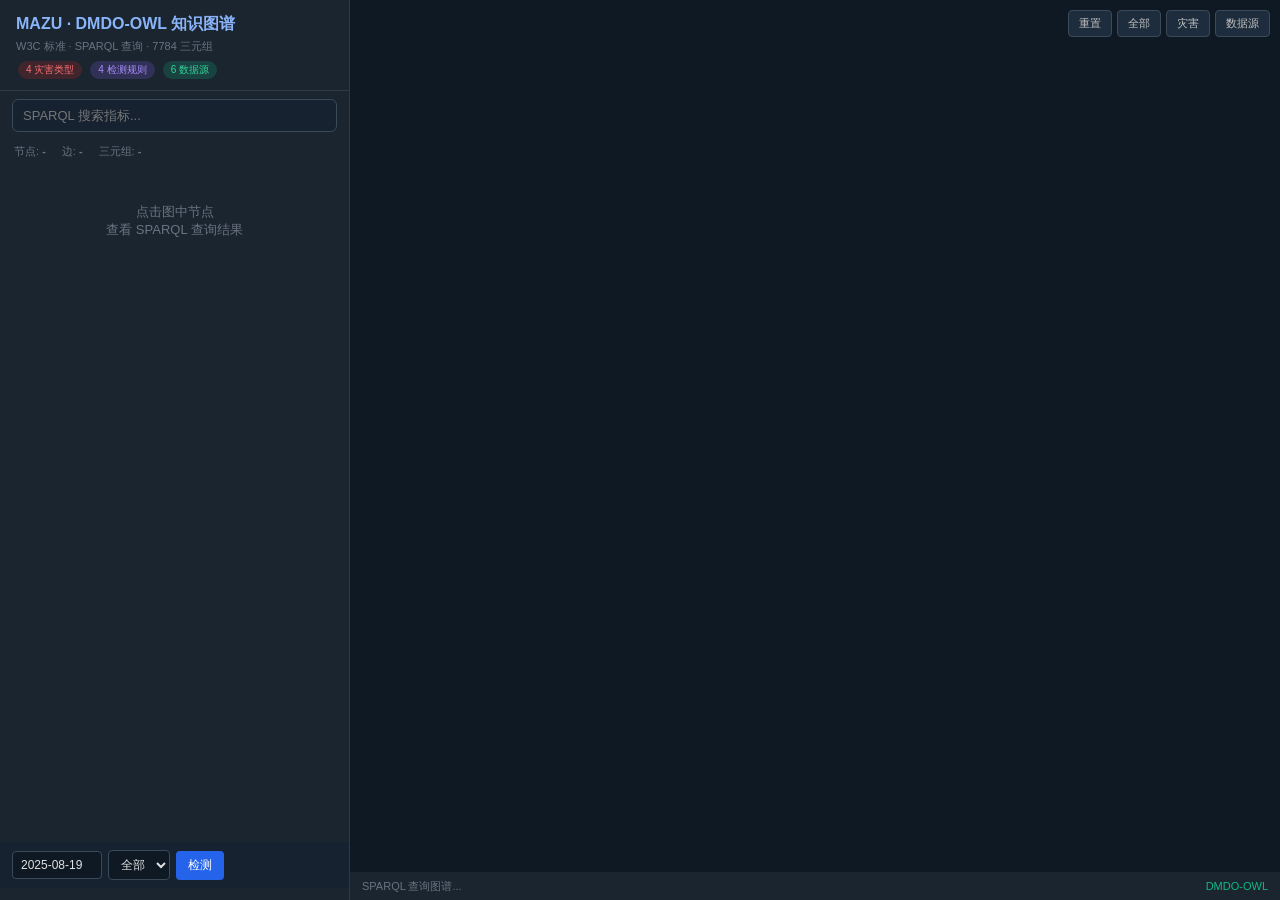
==== dashboard/templates/index_sparql.html @ 8d0c3ec9 "feat: SPARQL-powered dashboard with DMDO-OWL backend" ====
<!DOCTYPE html>
<html lang="zh-CN">
<head>
<meta charset="UTF-8">
<meta name="viewport" content="width=device-width, initial-scale=1.0">
<title>沙特极端事件知识图谱 | DMDO-OWL | MAZU</title>
<script src="/static/vis-network.min.js"></script>
<style>
* { margin: 0; padding: 0; box-sizing: border-box; }
body { font-family: -apple-system, BlinkMacSystemFont, 'Segoe UI', Roboto, sans-serif; background: #0f1923; color: #e0e0e0; height: 100vh; display: flex; overflow: hidden; }

#panel { width: 350px; min-width: 350px; background: #1a2530; display: flex; flex-direction: column; border-right: 1px solid #2a3a48; }
.panel-header { padding: 14px 16px 10px; border-bottom: 1px solid #2a3a48; }
.panel-header h2 { font-size: 16px; color: #8ab4f8; }
.panel-header .sub { font-size: 11px; color: #6b7280; margin-top: 4px; }
.panel-body { flex: 1; overflow-y: auto; padding: 12px; }

#detail { display: none; }
#detail.show { display: block; }
.detail-card { background: #1e2d3d; border-radius: 10px; border: 1px solid #2a3a48; overflow: hidden; margin-bottom: 8px; }
.detail-card .head { padding: 12px 14px; display: flex; align-items: center; gap: 10px; }
.detail-card .head .dot { width: 12px; height: 12px; border-radius: 50%; flex-shrink: 0; }
.detail-card .head .title { font-size: 14px; font-weight: 600; word-break: break-all; }
.detail-card .meta { padding: 0 14px 12px; font-size: 12px; color: #9ca3af; line-height: 1.6; }
.detail-card .section { padding: 10px 14px; border-top: 1px solid #2a3a48; }
.detail-card .section h4 { font-size: 11px; text-transform: uppercase; color: #6b7280; margin-bottom: 6px; letter-spacing: 0.5px; }
.detail-card .section .rel-item { display: flex; align-items: center; gap: 6px; padding: 5px 8px; margin: 2px 0; font-size: 12px; cursor: pointer; border-radius: 4px; }
.detail-card .section .rel-item:hover { background: #2a3a58; }
.detail-card .section .rel-item .rdot { width: 8px; height: 8px; border-radius: 50%; flex-shrink: 0; }
.detail-card .dag-box { font-family: 'SF Mono', 'Consolas', monospace; font-size: 11px; padding: 10px; background: #0f1923; border-radius: 6px; overflow-x: auto; white-space: pre-wrap; color: #8ab4f8; max-height: 200px; overflow-y: auto; }
.chip { display: inline-block; padding: 2px 8px; border-radius: 10px; font-size: 10px; font-weight: 500; margin: 1px 2px; }
.chip.HazardType { background: #dc262633; color: #f87171; }
.chip.Rule { background: #8b5cf633; color: #a78bfa; }
.chip.DataSource { background: #10b98133; color: #34d399; }

#searchBox { padding: 8px 12px; }
#searchBox input { width: 100%; background: #162230; border: 1px solid #3a4a58; color: #e0e0e0; padding: 8px 10px; border-radius: 6px; font-size: 13px; }
#searchResults { max-height: 200px; overflow-y: auto; margin: 0 12px; }
#searchResults .sr { font-size: 12px; padding: 7px 10px; cursor: pointer; border-radius: 4px; margin: 2px 0; }
#searchResults .sr:hover { background: #1e3040; }
#searchResults .sr .srid { color: #8ab4f8; font-weight: 500; }

#graph-wrap { flex: 1; position: relative; }
#graph { width: 100%; height: 100%; }
.gtoolbar { position: absolute; top: 10px; right: 10px; z-index: 10; display: flex; gap: 5px; }
.gtoolbar button { background: #1e2d3d; border: 1px solid #3a4a58; color: #c0c0c0; padding: 5px 10px; border-radius: 4px; font-size: 11px; cursor: pointer; }
.gtoolbar button:hover { background: #2a3a58; color: #fff; }
#status { position: absolute; bottom: 0; left: 0; right: 0; height: 28px; background: #1a2530; display: flex; align-items: center; padding: 0 12px; font-size: 11px; color: #6b7280; justify-content: space-between; }

.detect-bar { padding: 8px 12px; background: #162230; display: flex; gap: 6px; align-items: center; }
.detect-bar input, .detect-bar select { background: #0f1923; border: 1px solid #3a4a58; color: #e0e0e0; padding: 6px 8px; border-radius: 4px; font-size: 12px; }
.detect-bar button { background: #2563eb; border: none; color: #fff; padding: 6px 12px; border-radius: 4px; font-size: 12px; cursor: pointer; }
#eventList { padding: 4px 12px 8px; max-height: 140px; overflow-y: auto; font-size: 11px; }
.ev { padding: 5px 8px; margin: 3px 0; background: #162230; border-radius: 4px; border-left: 3px solid #3b82f6; }
</style>
</head>
<body>

<div id="panel">
  <div class="panel-header">
    <h2>MAZU · DMDO-OWL 知识图谱</h2>
    <div class="sub">W3C 标准 · SPARQL 查询 · 7784 三元组</div>
    <div style="display:flex;gap:4px;flex-wrap:wrap;margin-top:6px;">
      <span class="chip HazardType">4 灾害类型</span>
      <span class="chip Rule">4 检测规则</span>
      <span class="chip DataSource">6 数据源</span>
    </div>
  </div>

  <div id="searchBox"><input type="text" id="searchInput" placeholder="SPARQL 搜索指标..." oninput="doSearch()"></div>
  <div id="searchResults"></div>

  <div style="font-size:11px;color:#6b7280;padding:4px 14px;display:flex;gap:16px;">
    <span>节点: <b id="nc">-</b></span><span>边: <b id="ec">-</b></span><span>三元组: <b id="tc">-</b></span>
  </div>

  <div class="panel-body" id="emptyHint" style="color:#6b7280;font-size:13px;text-align:center;padding-top:40px;">
    点击图中节点<br>查看 SPARQL 查询结果
  </div>

  <div class="panel-body" id="detail"></div>

  <div class="detect-bar">
    <input type="text" id="evDate" value="2025-08-19" style="width:90px;">
    <select id="evHazard"><option value="">全部</option><option value="flash_flood">山洪</option><option value="extreme_heat">高温</option><option value="dust_storm">沙尘</option><option value="coastal_humid_heat">沿海</option></select>
    <button onclick="runDetect()">检测</button>
  </div>
  <div id="eventList"></div>
</div>

<div id="graph-wrap">
  <div id="graph"></div>
  <div class="gtoolbar">
    <button onclick="fitGraph()">重置</button>
    <button onclick="showAll()">全部</button>
    <button onclick="focusByType('HazardType')">灾害</button>
    <button onclick="focusByType('DataSource')">数据源</button>
  </div>
  <div id="status"><span>就绪 · 点击节点 SPARQL 查询</span><span style="color:#10b981;">DMDO-OWL</span></div>
</div>

<script>
let network, allNodes=[], allEdges=[];
const TYPE_COLOR = { Indicator:"#3b82f6", DataSource:"#10b981", HazardType:"#ef4444", Region:"#f59e0b", Rule:"#8b5cf6", Event:"#f472b6" };

async function init() {
  setStatus("SPARQL 查询图谱...");
  const r = await fetch("/api/sparql/summary");
  const d = await r.json();
  allNodes = d.nodes; allEdges = d.edges;
  document.getElementById("nc").textContent = d.total_nodes;
  document.getElementById("ec").textContent = d.total_edges;
  document.getElementById("tc").textContent = d.triples;
  draw(allNodes, allEdges);
  setStatus(`SPARQL 就绪 · ${d.triples} 三元组 · ${d.total_nodes} 节点`);
}

function draw(nodes, edges) {
  const nodeArr = nodes.map(n => ({
    id: n.id, label: n.id.length>28 ? n.id.slice(0,28)+"…" : n.id,
    group: n.type, title: n.title||n.id,
    color: { background: TYPE_COLOR[n.type]||"#6b7280", border: "#0000" },
    font: { size: 9, color: "#c0c0c0" },
    shape: n.type==="HazardType"?"triangle":n.type==="Rule"?"diamond":n.type==="DataSource"?"square":"dot",
    size: n.type==="HazardType"?20:n.type==="DataSource"?14:n.type==="Rule"?12:7,
  }));
  const edgeArr = edges.map(e => ({
    from: e.from, to: e.to, label: e.label,
    color: { color: e.label==="derived_from"?"#3b82f6":e.label==="co_occurs_with"?"#8b5cf6":e.label==="causes"?"#ef4444":"#6b7280" },
    font: { size: 8 }, arrows: e.arrows||"to", width: e.label==="derived_from"?2:1,
  }));
  network = new vis.Network(document.getElementById("graph"),
    { nodes: new vis.DataSet(nodeArr), edges: new vis.DataSet(edgeArr) },
    { physics: { solver:"forceAtlas2Based", forceAtlas2Based:{ gravitationalConstant:-55, springLength:130 } },
      interaction: { hover:true }, groups: {
        Indicator: { color:{background:"#3b82f6",border:"#3b82f6"} },
        DataSource: { color:{background:"#10b981",border:"#10b981"} },
        HazardType: { color:{background:"#ef4444",border:"#ef4444"} },
        Region: { color:{background:"#f59e0b",border:"#f59e0b"} },
        Rule: { color:{background:"#8b5cf6",border:"#8b5cf6"} },
      }}
  );
  network.on("click", p => { if(p.nodes.length) showDetail(p.nodes[0]); });
  network.on("doubleClick", p => { if(p.nodes.length) network.focus(p.nodes[0],{scale:1.8,animation:true}); });
}

function fitGraph() { network && network.fit({animation:true}); }
function showAll() { draw(allNodes, allEdges); }
function focusByType(t) {
  const ids = allNodes.filter(n=>n.type===t).map(n=>n.id);
  const re = allEdges.filter(e=>ids.includes(e.from)||ids.includes(e.to));
  const rn = allNodes.filter(n=>ids.includes(n.id)||re.some(e=>e.from===n.id||e.to===n.id));
  draw(rn, re);
}

// ── SPARQL-powered detail ──
async function showDetail(nodeId) {
  const node = allNodes.find(n=>n.id===nodeId);
  if (!node) return;
  network && network.focus(nodeId, {scale:1.5,animation:true});
  setStatus(`SPARQL: ${nodeId} (${node.type})`);

  let html = `<div class="detail-card">`;
  const c = TYPE_COLOR[node.type]||"#6b7280";
  html += `<div class="head"><div class="dot" style="background:${c}"></div><div class="title">${nodeId}</div></div>`;
  html += `<div class="meta">类型: DMDO/${node.type}</div>`;

  if (node.type === "Indicator") {
    try {
      const r = await fetch(`/api/sparql/indicator/${nodeId}`);
      const d = await r.json();
      const dt = d.detail || {};
      if (dt.description) html += `<div class="meta">${dt.description}</div>`;
      if (dt.expression) html += `<div class="section"><h4>计算公式</h4><div class="dag-box">${dt.expression}</div></div>`;
      if (dt.dag) html += `<div class="section"><h4>DAG (可执行)</h4><div class="dag-box">${dt.dag}</div></div>`;
      if (d.co_occurring && d.co_occurring.length>0) {
        html += `<div class="section"><h4>联合解释 (${d.co_occurring.length})</h4>`;
        d.co_occurring.forEach(c => { html += `<div class="rel-item" onclick="showDetail('${c}')"><span class="rdot" style="background:#8b5cf6"></span>${c}</div>`; });
        html += `</div>`;
      }
      if (d.chain && d.chain.length>0) {
        html += `<div class="section"><h4>推导链</h4>`;
        d.chain.forEach(c => {
          const cn = typeof c==="string" ? c.split("/").pop().replace(">","") : c;
          html += `<div class="rel-item" onclick="showDetail('${cn}')"><span class="rdot" style="background:#3b82f6"></span>${cn}</div>`;
        });
        html += `</div>`;
      }
    } catch(e) {}
  } else if (node.type === "HazardType") {
    try {
      const r = await fetch(`/api/sparql/hazard/${nodeId}`);
      const d = await r.json();
      if (d.indicators && d.indicators.length>0) {
        html += `<div class="section"><h4>关联指标 (${d.indicators.length})</h4>`;
        d.indicators.forEach(ind => {
          html += `<div class="rel-item" onclick="showDetail('${ind.id}')"><span class="rdot" style="background:#3b82f6"></span>${ind.id}</div>`;
        });
        html += `</div>`;
      }
    } catch(e) {}
  } else if (node.type === "DataSource") {
    html += `<div class="section"><h4>prov:Entity (数据源)</h4></div>`;
    const outEdges = allEdges.filter(e=>e.from===nodeId);
    if (outEdges.length>0) {
      html += `<div class="section"><h4>下游指标 (${outEdges.length})</h4>`;
      outEdges.forEach(e => { html += `<div class="rel-item" onclick="showDetail('${e.to}')"><span class="rdot" style="background:#3b82f6"></span>${e.to}</div>`; });
      html += `</div>`;
    }
  } else if (node.type === "Rule") {
    html += `<div class="section"><h4>deo:Hazard (检测规则)</h4></div>`;
  } else if (node.type === "Event") {
    html += `<div class="section"><h4>deo:Disaster (灾害事件)</h4></div>`;
  }

  // In/out edges
  const inE = allEdges.filter(e=>e.to===nodeId);
  const outE = allEdges.filter(e=>e.from===nodeId);
  if (inE.length>0) {
    html += `<div class="section"><h4>入边 (${inE.length})</h4>`;
    inE.slice(0,20).forEach(e => { html += `<div class="rel-item" onclick="showDetail('${e.from}')"><span class="rdot" style="background:${TYPE_COLOR[allNodes.find(n=>n.id===e.from)?.type]||'#6b7280'}"></span>${e.from} ← ${e.label}</div>`; });
    html += `</div>`;
  }
  if (outE.length>0) {
    html += `<div class="section"><h4>出边 (${outE.length})</h4>`;
    outE.slice(0,20).forEach(e => { html += `<div class="rel-item" onclick="showDetail('${e.to}')"><span class="rdot" style="background:${TYPE_COLOR[allNodes.find(n=>n.id===e.to)?.type]||'#6b7280'}"></span>${e.label} → ${e.to}</div>`; });
    html += `</div>`;
  }

  html += `</div>`;
  document.getElementById("detail").innerHTML = html;
  document.getElementById("detail").classList.add("show");
  document.getElementById("emptyHint").style.display = "none";
}

// ── Search (SPARQL) ──
let st;
function doSearch() {
  clearTimeout(st);
  st = setTimeout(async () => {
    const q = document.getElementById("searchInput").value.trim();
    if (!q) { document.getElementById("searchResults").innerHTML=""; return; }
    const r = await fetch(`/api/sparql/search?q=${encodeURIComponent(q)}`);
    const items = await r.json();
    document.getElementById("searchResults").innerHTML = items.map(i =>
      `<div class="sr" onclick="showDetail('${i.id}')"><span class="srid">${i.id}</span><br><span style="color:#9ca3af;">${(i.description||"").slice(0,50)}</span></div>`
    ).join("") || `<div class="sr" style="color:#6b7280;">无结果</div>`;
  }, 250);
}

// ── Event detection ──
async function runDetect() {
  const date = document.getElementById("evDate").value;
  const ht = document.getElementById("evHazard").value;
  setStatus(`检测 + 写入 RDF: ${date}...`);
  const r = await fetch("/api/detect", { method:"POST", headers:{"Content-Type":"application/json"}, body: JSON.stringify({date, hazard_type: ht||null}) });
  const d = await r.json();
  document.getElementById("eventList").innerHTML = d.events.length===0
    ? `<div style="color:#6b7280;font-size:11px;">无极端事件</div>`
    : d.events.map(e => `<div class="ev"><b>${e.severity.toUpperCase()}</b> ${e.hazard_type} · ${e.cells_count}格点 · ${e.area_km2.toFixed(0)}km² · ${e.region}</div>`).join("");
  setStatus(`检测: ${d.events.length} 事件 · RDF: ${d.rdf_triples} 三元组`);
}

function setStatus(msg) { document.getElementById("status").innerHTML = `<span>${msg}</span><span style="color:#10b981;">DMDO-OWL</span>`; }

init();
</script>
</body>
</html>
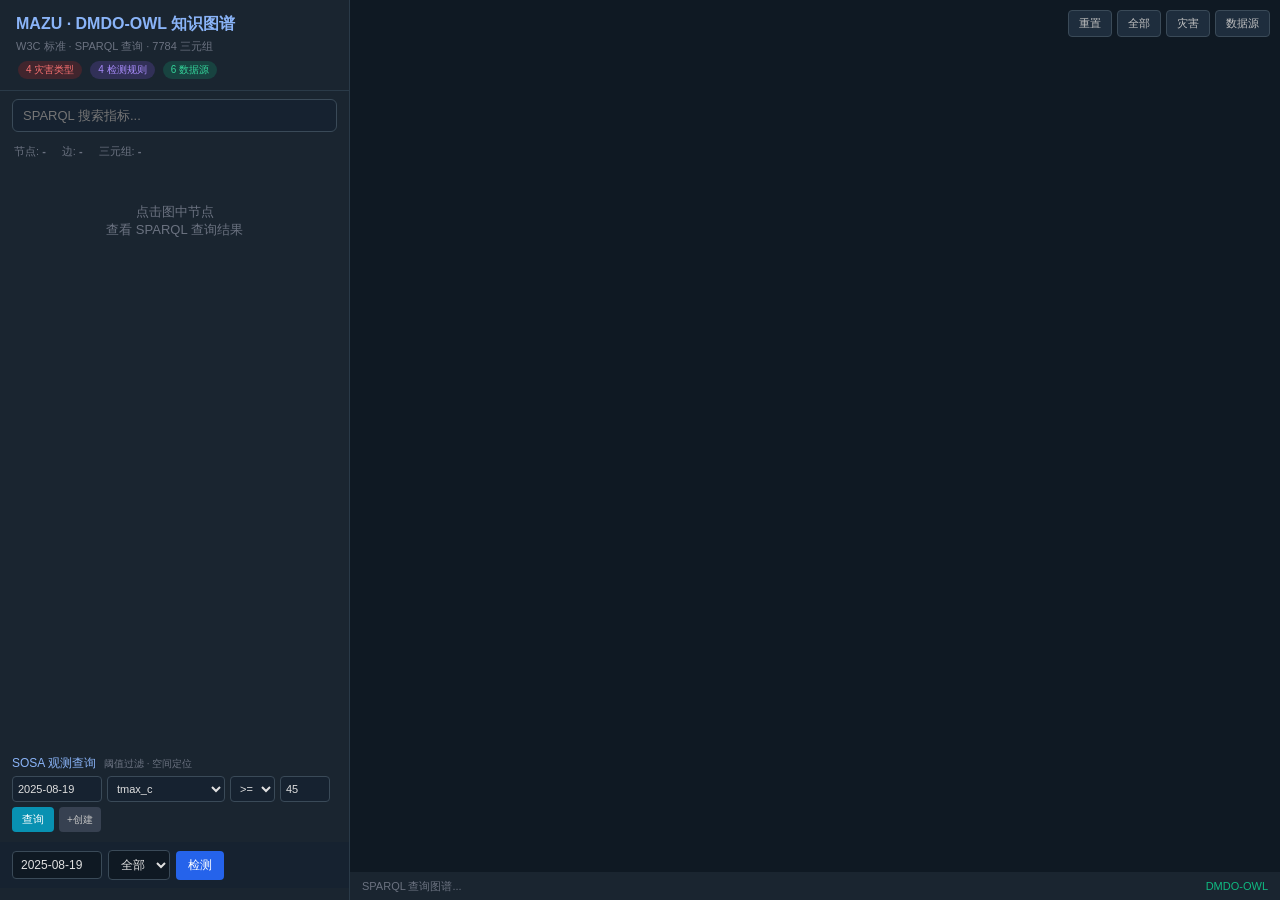
==== commit 996ad41d: "feat: SOSA Observation API + frontend panel — NetCDF values → RDF + SPARQL spatial query" ====
--- a/dashboard/templates/index_sparql.html
+++ b/dashboard/templates/index_sparql.html
@@ -79,6 +79,38 @@
   </div>
 
   <div class="panel-body" id="detail"></div>
+
+  <!-- SOSA Observation Panel -->
+  <div style="padding:8px 12px 4px;font-size:12px;color:#8ab4f8;display:flex;align-items:center;gap:8px;">
+    <span>SOSA 观测查询</span>
+    <span style="font-size:10px;color:#6b7280;">阈值过滤 · 空间定位</span>
+  </div>
+  <div style="padding:0 12px 6px;display:flex;gap:5px;flex-wrap:wrap;">
+    <input type="text" id="obsDate" value="2025-08-19" style="width:90px;font-size:11px;padding:5px;background:#162230;border:1px solid #3a4a58;color:#e0e0e0;border-radius:4px;" placeholder="日期">
+    <select id="obsIndicator" style="font-size:11px;padding:5px;background:#162230;border:1px solid #3a4a58;color:#e0e0e0;border-radius:4px;">
+      <option value="tmax_c">tmax_c</option>
+      <option value="daily_precip_total">daily_precip_total</option>
+      <option value="cape">cape</option>
+      <option value="t2m_c">t2m_c</option>
+      <option value="heat_index_c">heat_index_c</option>
+      <option value="wind10_speed">wind10_speed</option>
+      <option value="rh2m">rh2m</option>
+      <option value="sst_celsius">sst_celsius</option>
+      <option value="pwat">pwat</option>
+      <option value="ivt">ivt</option>
+      <option value="ds10_max_1h">ds10_max_1h</option>
+    </select>
+    <select id="obsOp" style="font-size:11px;padding:5px;background:#162230;border:1px solid #3a4a58;color:#e0e0e0;border-radius:4px;">
+      <option value=">=">>=</option>
+      <option value=">">></option>
+      <option value="<="><=</option>
+      <option value="<"><</option>
+    </select>
+    <input type="text" id="obsThresh" value="45" style="width:50px;font-size:11px;padding:5px;background:#162230;border:1px solid #3a4a58;color:#e0e0e0;border-radius:4px;">
+    <button onclick="queryObservations()" style="background:#0891b2;border:none;color:#fff;padding:5px 10px;border-radius:4px;font-size:11px;cursor:pointer;">查询</button>
+    <button onclick="createObservations()" style="background:#374151;border:none;color:#c0c0c0;padding:5px 8px;border-radius:4px;font-size:10px;cursor:pointer;">+创建</button>
+  </div>
+  <div id="obsResults" style="padding:0 12px 4px;max-height:120px;overflow-y:auto;font-size:10px;"></div>
 
   <div class="detect-bar">
     <input type="text" id="evDate" value="2025-08-19" style="width:90px;">
@@ -208,7 +240,35 @@
       html += `</div>`;
     }
   } else if (node.type === "Rule") {
-    html += `<div class="section"><h4>deo:Hazard (检测规则)</h4></div>`;
+    try {
+      const r = await fetch(`/api/sparql/rule/${nodeId}`);
+      const d = await r.json();
+      if (d.hazard_type) html += `<div class="meta">检测灾种: <span class="chip HazardType">${d.hazard_type}</span></div>`;
+      if (d.conditions && d.conditions.length>0) {
+        html += `<div class="section"><h4>检测条件 (${d.conditions.length} 个)</h4>`;
+        d.conditions.forEach(c => {
+          const prim = c.isPrimary === "true" ? " 🔑主条件" : "";
+          html += `<div class="rel-item" onclick="showDetail('${c.indicator||c.threshold}')">
+            <span class="rdot" style="background:${c.isPrimary==='true'?'#ef4444':'#3b82f6'}"></span>
+            ${c.indicator||'?'} ${c.comparisonOp||c.condition||'>='} ${c.threshold||'?'}
+            <span style="color:#6b7280;">(权重 ${c.weight})${prim}</span>
+          </div>`;
+        });
+        html += `</div>`;
+      }
+      if (d.severity_levels && d.severity_levels.length>0) {
+        html += `<div class="section"><h4>严重度分级</h4>`;
+        d.severity_levels.forEach(s => {
+          html += `<div style="font-size:11px;padding:2px 0;">[${s.lowerBound}-${s.upperBound}] <b>${s.severityLabel}</b></div>`;
+        });
+        html += `</div>`;
+      }
+      if (d.fallback) {
+        html += `<div class="section"><h4>Fallback 降级策略</h4>`;
+        html += `<div class="meta">缺失指标: ${d.fallback.missingIndicator||'?'} → ${d.fallback.strategy||'?'} (置信度 ${d.fallback.confidencePenalty||'?'})</div>`;
+        html += `</div>`;
+      }
+    } catch(e) {}
   } else if (node.type === "Event") {
     html += `<div class="section"><h4>deo:Disaster (灾害事件)</h4></div>`;
   }
@@ -248,6 +308,51 @@
   }, 250);
 }
 
+// ── SOSA Observations ──
+async function queryObservations() {
+  const date = document.getElementById("obsDate").value;
+  const ind = document.getElementById("obsIndicator").value;
+  const op = document.getElementById("obsOp").value;
+  const thresh = document.getElementById("obsThresh").value || "0";
+  setStatus(`SPARQL: ${ind} ${op} ${thresh} @ ${date}`);
+
+  const params = new URLSearchParams({ indicator: ind, date, min_value: op.startsWith(">") ? thresh : thresh });
+  const r = await fetch(`/api/sparql/observations/query?${params}`);
+  const results = await r.json();
+
+  if (!results.length) {
+    document.getElementById("obsResults").innerHTML = `<div style="color:#6b7280;padding:4px;">无匹配观测</div>`;
+  } else {
+    const maxShow = 10;
+    const lines = results.slice(0, maxShow).map(o =>
+      `<div style="padding:2px 0;color:#e0e0e0;">📍 (${parseFloat(o.lat).toFixed(1)}°N, ${parseFloat(o.lon).toFixed(1)}°E) → <b style="color:#8ab4f8;">${parseFloat(o.value).toFixed(2)}</b></div>`
+    ).join("");
+    const more = results.length > maxShow ? `<div style="color:#6b7280;">... 共 ${results.length} 条观测</div>` : "";
+    document.getElementById("obsResults").innerHTML = lines + more;
+  }
+  setStatus(`SPARQL 观测: ${results.length} 条`);
+}
+
+async function createObservations() {
+  const date = document.getElementById("obsDate").value;
+  const ind = document.getElementById("obsIndicator").value;
+  const op = document.getElementById("obsOp").value;
+  const thresh = parseFloat(document.getElementById("obsThresh").value) || 0;
+  setStatus(`创建 Observation: ${ind} @ ${date}...`);
+
+  const r = await fetch("/api/sparql/observations/create", {
+    method: "POST",
+    headers: { "Content-Type": "application/json" },
+    body: JSON.stringify({
+      date, indicator_ids: [ind],
+      threshold_filter: { [ind]: [op, thresh] }
+    })
+  });
+  const d = await r.json();
+  document.getElementById("obsResults").innerHTML = `<div style="color:#10b981;padding:4px;">✅ 已创建 ${d.observations_created} 条观测 · 图谱共 ${d.total_triples} 三元组</div>`;
+  setStatus(`已创建 ${d.observations_created} SOSA Observation`);
+}
+
 // ── Event detection ──
 async function runDetect() {
   const date = document.getElementById("evDate").value;
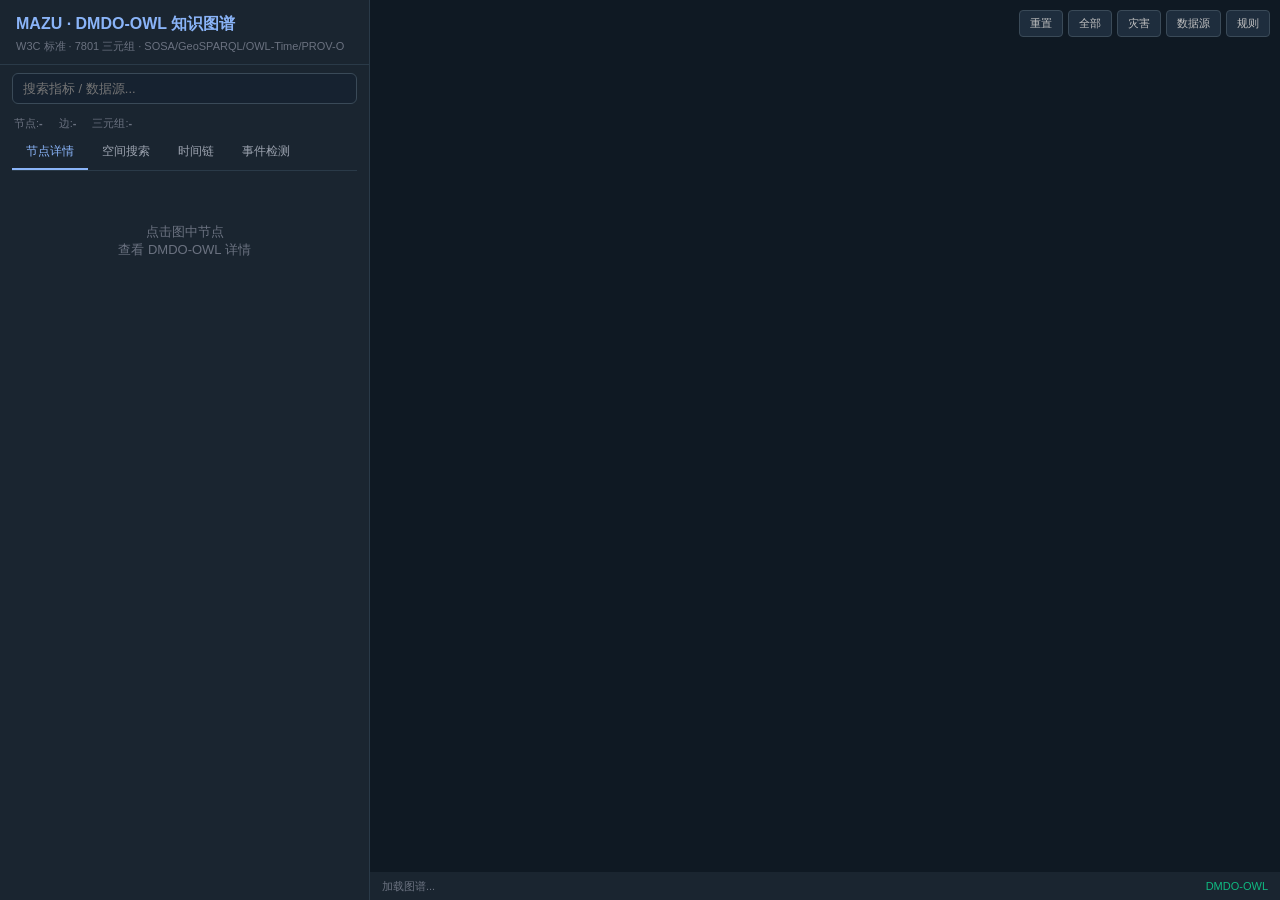
==== commit 33daa975: "feat: full KG dashboard — GeoSPARQL spatial search, OWL-Time timeline, PROV-O provenance, causal rol" ====
--- a/dashboard/templates/index_sparql.html
+++ b/dashboard/templates/index_sparql.html
@@ -1,57 +1,91 @@
 <!DOCTYPE html>
 <html lang="zh-CN">
 <head>
-<meta charset="UTF-8">
-<meta name="viewport" content="width=device-width, initial-scale=1.0">
-<title>沙特极端事件知识图谱 | DMDO-OWL | MAZU</title>
+<meta charset="UTF-8"><meta name="viewport" content="width=device-width, initial-scale=1.0">
+<title>MAZU 知识图谱 | DMDO-OWL + GeoSPARQL + OWL-Time</title>
 <script src="/static/vis-network.min.js"></script>
 <style>
-* { margin: 0; padding: 0; box-sizing: border-box; }
-body { font-family: -apple-system, BlinkMacSystemFont, 'Segoe UI', Roboto, sans-serif; background: #0f1923; color: #e0e0e0; height: 100vh; display: flex; overflow: hidden; }
-
-#panel { width: 350px; min-width: 350px; background: #1a2530; display: flex; flex-direction: column; border-right: 1px solid #2a3a48; }
-.panel-header { padding: 14px 16px 10px; border-bottom: 1px solid #2a3a48; }
-.panel-header h2 { font-size: 16px; color: #8ab4f8; }
-.panel-header .sub { font-size: 11px; color: #6b7280; margin-top: 4px; }
-.panel-body { flex: 1; overflow-y: auto; padding: 12px; }
-
-#detail { display: none; }
-#detail.show { display: block; }
-.detail-card { background: #1e2d3d; border-radius: 10px; border: 1px solid #2a3a48; overflow: hidden; margin-bottom: 8px; }
-.detail-card .head { padding: 12px 14px; display: flex; align-items: center; gap: 10px; }
-.detail-card .head .dot { width: 12px; height: 12px; border-radius: 50%; flex-shrink: 0; }
-.detail-card .head .title { font-size: 14px; font-weight: 600; word-break: break-all; }
-.detail-card .meta { padding: 0 14px 12px; font-size: 12px; color: #9ca3af; line-height: 1.6; }
-.detail-card .section { padding: 10px 14px; border-top: 1px solid #2a3a48; }
-.detail-card .section h4 { font-size: 11px; text-transform: uppercase; color: #6b7280; margin-bottom: 6px; letter-spacing: 0.5px; }
-.detail-card .section .rel-item { display: flex; align-items: center; gap: 6px; padding: 5px 8px; margin: 2px 0; font-size: 12px; cursor: pointer; border-radius: 4px; }
-.detail-card .section .rel-item:hover { background: #2a3a58; }
-.detail-card .section .rel-item .rdot { width: 8px; height: 8px; border-radius: 50%; flex-shrink: 0; }
-.detail-card .dag-box { font-family: 'SF Mono', 'Consolas', monospace; font-size: 11px; padding: 10px; background: #0f1923; border-radius: 6px; overflow-x: auto; white-space: pre-wrap; color: #8ab4f8; max-height: 200px; overflow-y: auto; }
-.chip { display: inline-block; padding: 2px 8px; border-radius: 10px; font-size: 10px; font-weight: 500; margin: 1px 2px; }
-.chip.HazardType { background: #dc262633; color: #f87171; }
-.chip.Rule { background: #8b5cf633; color: #a78bfa; }
-.chip.DataSource { background: #10b98133; color: #34d399; }
-
-#searchBox { padding: 8px 12px; }
-#searchBox input { width: 100%; background: #162230; border: 1px solid #3a4a58; color: #e0e0e0; padding: 8px 10px; border-radius: 6px; font-size: 13px; }
-#searchResults { max-height: 200px; overflow-y: auto; margin: 0 12px; }
-#searchResults .sr { font-size: 12px; padding: 7px 10px; cursor: pointer; border-radius: 4px; margin: 2px 0; }
-#searchResults .sr:hover { background: #1e3040; }
-#searchResults .sr .srid { color: #8ab4f8; font-weight: 500; }
-
-#graph-wrap { flex: 1; position: relative; }
-#graph { width: 100%; height: 100%; }
-.gtoolbar { position: absolute; top: 10px; right: 10px; z-index: 10; display: flex; gap: 5px; }
-.gtoolbar button { background: #1e2d3d; border: 1px solid #3a4a58; color: #c0c0c0; padding: 5px 10px; border-radius: 4px; font-size: 11px; cursor: pointer; }
-.gtoolbar button:hover { background: #2a3a58; color: #fff; }
-#status { position: absolute; bottom: 0; left: 0; right: 0; height: 28px; background: #1a2530; display: flex; align-items: center; padding: 0 12px; font-size: 11px; color: #6b7280; justify-content: space-between; }
-
-.detect-bar { padding: 8px 12px; background: #162230; display: flex; gap: 6px; align-items: center; }
-.detect-bar input, .detect-bar select { background: #0f1923; border: 1px solid #3a4a58; color: #e0e0e0; padding: 6px 8px; border-radius: 4px; font-size: 12px; }
-.detect-bar button { background: #2563eb; border: none; color: #fff; padding: 6px 12px; border-radius: 4px; font-size: 12px; cursor: pointer; }
-#eventList { padding: 4px 12px 8px; max-height: 140px; overflow-y: auto; font-size: 11px; }
-.ev { padding: 5px 8px; margin: 3px 0; background: #162230; border-radius: 4px; border-left: 3px solid #3b82f6; }
+*{margin:0;padding:0;box-sizing:border-box}
+body{font-family:-apple-system,BlinkMacSystemFont,'Segoe UI',Roboto,sans-serif;background:#0f1923;color:#e0e0e0;height:100vh;display:flex;overflow:hidden}
+#panel{width:370px;min-width:370px;background:#1a2530;display:flex;flex-direction:column;border-right:1px solid #2a3a48}
+.panel-header{padding:14px 16px 10px;border-bottom:1px solid #2a3a48}
+.panel-header h2{font-size:16px;color:#8ab4f8}
+.panel-header .sub{font-size:11px;color:#6b7280;margin-top:4px}
+.panel-body{flex:1;overflow-y:auto;padding:12px}
+
+/* Tabs */
+.tabs{display:flex;border-bottom:1px solid #2a3a48;margin:0 12px}
+.tab{padding:8px 14px;font-size:12px;cursor:pointer;color:#9ca3af;border-bottom:2px solid transparent;white-space:nowrap}
+.tab:hover{color:#e0e0e0}
+.tab.active{color:#8ab4f8;border-bottom-color:#8ab4f8}
+.tab-content{display:none;padding:12px}
+.tab-content.active{display:block}
+
+/* Cards */
+#detail{display:none}
+#detail.show{display:block}
+.detail-card{background:#1e2d3d;border-radius:10px;border:1px solid #2a3a48;overflow:hidden;margin-bottom:8px}
+.detail-card .head{padding:12px 14px;display:flex;align-items:center;gap:10px}
+.detail-card .head .dot{width:12px;height:12px;border-radius:50%;flex-shrink:0}
+.detail-card .head .title{font-size:14px;font-weight:600;word-break:break-all}
+.detail-card .meta{padding:0 14px 12px;font-size:12px;color:#9ca3af;line-height:1.6}
+.detail-card .section{padding:10px 14px;border-top:1px solid #2a3a48}
+.detail-card .section h4{font-size:11px;text-transform:uppercase;color:#6b7280;margin-bottom:6px;letter-spacing:.5px}
+.detail-card .section .rel-item{display:flex;align-items:center;gap:6px;padding:5px 8px;margin:2px 0;font-size:12px;cursor:pointer;border-radius:4px}
+.detail-card .section .rel-item:hover{background:#2a3a58}
+.rel-item .rdot{width:8px;height:8px;border-radius:50%;flex-shrink:0}
+.dag-box{font-family:'SF Mono','Consolas',monospace;font-size:11px;padding:10px;background:#0f1923;border-radius:6px;overflow-x:auto;white-space:pre-wrap;color:#8ab4f8;max-height:200px;overflow-y:auto}
+
+/* Tags */
+.chip{display:inline-block;padding:2px 8px;border-radius:10px;font-size:10px;font-weight:500;margin:1px 2px}
+.chip.causal{background:#10b98133;color:#34d399}
+.chip.concurrent{background:#f59e0b33;color:#fbbf24}
+.chip.derived{background:#6b728033;color:#9ca3af}
+.chip.HazardType{background:#dc262633;color:#f87171}
+.chip.Rule{background:#8b5cf633;color:#a78bfa}
+.chip.DataSource{background:#10b98133;color:#34d399}
+.role-badge{font-size:10px;padding:1px 6px;border-radius:8px;margin-left:4px}
+.role-badge.causal{background:#10b981;color:#fff}
+.role-badge.concurrent{background:#f59e0b;color:#000}
+.role-badge.derived_gate{background:#6b7280;color:#fff}
+
+/* Forms */
+input,select,button{background:#162230;border:1px solid #3a4a58;color:#e0e0e0;padding:7px 10px;border-radius:6px;font-size:13px}
+button{background:#2563eb;border-color:#2563eb;cursor:pointer;font-weight:500}
+button:hover{background:#1d4ed8}
+button.sm{padding:4px 8px;font-size:11px}
+button.geo{background:#0891b2;border-color:#0891b2}
+button.time{background:#7c3aed;border-color:#7c3aed}
+.miniform{display:flex;gap:6px;padding:8px 0;align-items:center;flex-wrap:wrap}
+.miniform input,.miniform select{font-size:11px;padding:5px 7px;width:auto}
+.miniform input{width:80px}
+.miniform select{width:100px}
+
+#searchBox{padding:8px 12px}
+#searchBox input{width:100%;font-size:13px}
+#searchResults{max-height:200px;overflow-y:auto;margin:0 12px}
+#searchResults .sr{font-size:12px;padding:7px 10px;cursor:pointer;border-radius:4px;margin:2px 0}
+#searchResults .sr:hover{background:#1e3040}
+.sr .srid{color:#8ab4f8;font-weight:500}
+
+#graph-wrap{flex:1;position:relative}
+#graph{width:100%;height:100%}
+.gtoolbar{position:absolute;top:10px;right:10px;z-index:10;display:flex;gap:5px}
+.gtoolbar button{background:#1e2d3d;border:1px solid #3a4a58;color:#c0c0c0;padding:5px 10px;border-radius:4px;font-size:11px;cursor:pointer}
+.gtoolbar button:hover{background:#2a3a58;color:#fff}
+#status{position:absolute;bottom:0;left:0;right:0;height:28px;background:#1a2530;display:flex;align-items:center;padding:0 12px;font-size:11px;color:#6b7280;justify-content:space-between}
+
+.prov-chain{font-size:11px;line-height:1.8;padding:6px 0}
+.prov-chain span.node{color:#8ab4f8}
+.prov-chain span.arrow{color:#6b7280;margin:0 4px}
+.prov-chain span.activity{color:#f59e0b;font-style:italic}
+.prov-chain span.source{color:#10b981}
+
+.event-timeline{font-size:11px}
+.event-timeline .ev-row{display:flex;align-items:center;gap:8px;padding:4px 0;border-bottom:1px solid #1e2d3d}
+.event-timeline .ev-date{color:#6b7280;width:80px}
+.event-timeline .ev-sev{font-weight:600;width:70px}
+.event-timeline .ev-type{color:#8ab4f8}
 </style>
 </head>
 <body>
@@ -59,65 +93,90 @@
 <div id="panel">
   <div class="panel-header">
     <h2>MAZU · DMDO-OWL 知识图谱</h2>
-    <div class="sub">W3C 标准 · SPARQL 查询 · 7784 三元组</div>
-    <div style="display:flex;gap:4px;flex-wrap:wrap;margin-top:6px;">
-      <span class="chip HazardType">4 灾害类型</span>
-      <span class="chip Rule">4 检测规则</span>
-      <span class="chip DataSource">6 数据源</span>
-    </div>
-  </div>
-
-  <div id="searchBox"><input type="text" id="searchInput" placeholder="SPARQL 搜索指标..." oninput="doSearch()"></div>
+    <div class="sub">W3C 标准 · 7801 三元组 · SOSA/GeoSPARQL/OWL-Time/PROV-O</div>
+  </div>
+
+  <div id="searchBox"><input type="text" id="searchInput" placeholder="搜索指标 / 数据源..." oninput="doSearch()"></div>
   <div id="searchResults"></div>
 
   <div style="font-size:11px;color:#6b7280;padding:4px 14px;display:flex;gap:16px;">
-    <span>节点: <b id="nc">-</b></span><span>边: <b id="ec">-</b></span><span>三元组: <b id="tc">-</b></span>
-  </div>
-
-  <div class="panel-body" id="emptyHint" style="color:#6b7280;font-size:13px;text-align:center;padding-top:40px;">
-    点击图中节点<br>查看 SPARQL 查询结果
-  </div>
-
-  <div class="panel-body" id="detail"></div>
-
-  <!-- SOSA Observation Panel -->
-  <div style="padding:8px 12px 4px;font-size:12px;color:#8ab4f8;display:flex;align-items:center;gap:8px;">
-    <span>SOSA 观测查询</span>
-    <span style="font-size:10px;color:#6b7280;">阈值过滤 · 空间定位</span>
-  </div>
-  <div style="padding:0 12px 6px;display:flex;gap:5px;flex-wrap:wrap;">
-    <input type="text" id="obsDate" value="2025-08-19" style="width:90px;font-size:11px;padding:5px;background:#162230;border:1px solid #3a4a58;color:#e0e0e0;border-radius:4px;" placeholder="日期">
-    <select id="obsIndicator" style="font-size:11px;padding:5px;background:#162230;border:1px solid #3a4a58;color:#e0e0e0;border-radius:4px;">
-      <option value="tmax_c">tmax_c</option>
-      <option value="daily_precip_total">daily_precip_total</option>
-      <option value="cape">cape</option>
-      <option value="t2m_c">t2m_c</option>
-      <option value="heat_index_c">heat_index_c</option>
-      <option value="wind10_speed">wind10_speed</option>
-      <option value="rh2m">rh2m</option>
-      <option value="sst_celsius">sst_celsius</option>
-      <option value="pwat">pwat</option>
-      <option value="ivt">ivt</option>
-      <option value="ds10_max_1h">ds10_max_1h</option>
-    </select>
-    <select id="obsOp" style="font-size:11px;padding:5px;background:#162230;border:1px solid #3a4a58;color:#e0e0e0;border-radius:4px;">
-      <option value=">=">>=</option>
-      <option value=">">></option>
-      <option value="<="><=</option>
-      <option value="<"><</option>
-    </select>
-    <input type="text" id="obsThresh" value="45" style="width:50px;font-size:11px;padding:5px;background:#162230;border:1px solid #3a4a58;color:#e0e0e0;border-radius:4px;">
-    <button onclick="queryObservations()" style="background:#0891b2;border:none;color:#fff;padding:5px 10px;border-radius:4px;font-size:11px;cursor:pointer;">查询</button>
-    <button onclick="createObservations()" style="background:#374151;border:none;color:#c0c0c0;padding:5px 8px;border-radius:4px;font-size:10px;cursor:pointer;">+创建</button>
-  </div>
-  <div id="obsResults" style="padding:0 12px 4px;max-height:120px;overflow-y:auto;font-size:10px;"></div>
-
-  <div class="detect-bar">
-    <input type="text" id="evDate" value="2025-08-19" style="width:90px;">
-    <select id="evHazard"><option value="">全部</option><option value="flash_flood">山洪</option><option value="extreme_heat">高温</option><option value="dust_storm">沙尘</option><option value="coastal_humid_heat">沿海</option></select>
-    <button onclick="runDetect()">检测</button>
-  </div>
-  <div id="eventList"></div>
+    <span>节点:<b id="nc">-</b></span><span>边:<b id="ec">-</b></span><span>三元组:<b id="tc">-</b></span>
+  </div>
+
+  <!-- Tabs -->
+  <div class="tabs">
+    <div class="tab active" onclick="switchTab('detail')">节点详情</div>
+    <div class="tab" onclick="switchTab('spatial')">空间搜索</div>
+    <div class="tab" onclick="switchTab('temporal')">时间链</div>
+    <div class="tab" onclick="switchTab('detect')">事件检测</div>
+  </div>
+
+  <!-- Tab: Node Detail -->
+  <div class="tab-content active" id="tab-detail">
+    <div id="emptyHint" style="color:#6b7280;font-size:13px;text-align:center;padding-top:40px;">点击图中节点<br>查看 DMDO-OWL 详情</div>
+    <div id="detail"></div>
+  </div>
+
+  <!-- Tab: GeoSPARQL Spatial -->
+  <div class="tab-content" id="tab-spatial">
+    <h4 style="font-size:12px;color:#8ab4f8;margin-bottom:8px;">GeoSPARQL 空间查询</h4>
+    <div class="miniform">
+      <input id="gsInd" value="tmax_c" placeholder="指标" style="width:100px">
+      <input id="gsLat" value="24.7" placeholder="纬度" style="width:60px">
+      <input id="gsLon" value="46.7" placeholder="经度" style="width:60px">
+      <input id="gsRad" value="100" placeholder="半径km" style="width:60px">
+    </div>
+    <div class="miniform">
+      <input id="gsDate" placeholder="日期(可选)" style="width:90px">
+      <input id="gsMin" placeholder="最小值(可选)" style="width:70px">
+      <button class="geo sm" onclick="geoRadius()">半径搜索</button>
+      <button class="geo sm" onclick="geoIntersect()">区域相交</button>
+    </div>
+    <div class="miniform">
+      <select id="gsRegion" style="width:120px">
+        <option value="red_sea">红海</option><option value="persian_gulf">波斯湾</option>
+        <option value="north_saudi">北部</option><option value="central_saudi">中部</option><option value="south_saudi">南部</option>
+      </select>
+      <button class="geo sm" onclick="geoAggregate()">区域聚合</button>
+    </div>
+    <div id="gsResults" style="font-size:11px;margin-top:6px;max-height:200px;overflow-y:auto"></div>
+  </div>
+
+  <!-- Tab: OWL-Time Temporal -->
+  <div class="tab-content" id="tab-temporal">
+    <h4 style="font-size:12px;color:#8ab4f8;margin-bottom:8px;">OWL-Time 级联事件链</h4>
+    <div class="miniform">
+      <select id="tmHazard" style="width:100px">
+        <option value="">全部灾种</option><option value="flash_flood">山洪</option>
+        <option value="extreme_heat">高温</option><option value="dust_storm">沙尘</option>
+      </select>
+      <button class="time sm" onclick="timeSequence()">级联链条</button>
+      <button class="time sm" onclick="timeTimeline()">时间线</button>
+    </div>
+    <div id="tmResults" style="font-size:11px;margin-top:6px;max-height:250px;overflow-y:auto"></div>
+  </div>
+
+  <!-- Tab: Event Detection -->
+  <div class="tab-content" id="tab-detect">
+    <div class="miniform">
+      <input type="text" id="evDate" value="2025-08-19" style="width:90px">
+      <select id="evHazard"><option value="">全部</option><option value="flash_flood">山洪</option><option value="extreme_heat">高温</option><option value="dust_storm">沙尘</option><option value="coastal_humid_heat">沿海</option></select>
+      <button onclick="runDetect()">检测</button>
+    </div>
+    <div class="miniform">
+      <input id="obsDate2" value="2025-08-19" style="width:90px" placeholder="日期">
+      <select id="obsIndicator2" style="width:100px">
+        <option value="tmax_c">tmax_c</option><option value="daily_precip_total">daily_precip_total</option>
+        <option value="cape">cape</option><option value="heat_index_c">heat_index_c</option>
+        <option value="wind10_speed">wind10_speed</option>
+      </select>
+      <select id="obsOp2" style="width:60px"><option value=">=">>=</option><option value=">">></option></select>
+      <input id="obsThresh2" value="45" style="width:50px">
+      <button class="sm" onclick="createObservations()">+创建观测</button>
+    </div>
+    <div id="eventList" style="font-size:11px;margin-top:6px;max-height:150px;overflow-y:auto"></div>
+    <div id="obsMiniResult" style="font-size:10px;margin-top:4px;color:#10b981"></div>
+  </div>
 </div>
 
 <div id="graph-wrap">
@@ -127,247 +186,173 @@
     <button onclick="showAll()">全部</button>
     <button onclick="focusByType('HazardType')">灾害</button>
     <button onclick="focusByType('DataSource')">数据源</button>
-  </div>
-  <div id="status"><span>就绪 · 点击节点 SPARQL 查询</span><span style="color:#10b981;">DMDO-OWL</span></div>
+    <button onclick="focusByType('Rule')">规则</button>
+  </div>
+  <div id="status"><span>就绪 · 点击节点查看 DMDO-OWL 详情</span><span style="color:#10b981;">SOSA · GeoSPARQL · OWL-Time · PROV-O</span></div>
 </div>
 
 <script>
 let network, allNodes=[], allEdges=[];
-const TYPE_COLOR = { Indicator:"#3b82f6", DataSource:"#10b981", HazardType:"#ef4444", Region:"#f59e0b", Rule:"#8b5cf6", Event:"#f472b6" };
-
-async function init() {
-  setStatus("SPARQL 查询图谱...");
-  const r = await fetch("/api/sparql/summary");
-  const d = await r.json();
-  allNodes = d.nodes; allEdges = d.edges;
-  document.getElementById("nc").textContent = d.total_nodes;
-  document.getElementById("ec").textContent = d.total_edges;
-  document.getElementById("tc").textContent = d.triples;
-  draw(allNodes, allEdges);
-  setStatus(`SPARQL 就绪 · ${d.triples} 三元组 · ${d.total_nodes} 节点`);
-}
-
-function draw(nodes, edges) {
-  const nodeArr = nodes.map(n => ({
-    id: n.id, label: n.id.length>28 ? n.id.slice(0,28)+"…" : n.id,
-    group: n.type, title: n.title||n.id,
-    color: { background: TYPE_COLOR[n.type]||"#6b7280", border: "#0000" },
-    font: { size: 9, color: "#c0c0c0" },
-    shape: n.type==="HazardType"?"triangle":n.type==="Rule"?"diamond":n.type==="DataSource"?"square":"dot",
-    size: n.type==="HazardType"?20:n.type==="DataSource"?14:n.type==="Rule"?12:7,
-  }));
-  const edgeArr = edges.map(e => ({
-    from: e.from, to: e.to, label: e.label,
-    color: { color: e.label==="derived_from"?"#3b82f6":e.label==="co_occurs_with"?"#8b5cf6":e.label==="causes"?"#ef4444":"#6b7280" },
-    font: { size: 8 }, arrows: e.arrows||"to", width: e.label==="derived_from"?2:1,
-  }));
-  network = new vis.Network(document.getElementById("graph"),
-    { nodes: new vis.DataSet(nodeArr), edges: new vis.DataSet(edgeArr) },
-    { physics: { solver:"forceAtlas2Based", forceAtlas2Based:{ gravitationalConstant:-55, springLength:130 } },
-      interaction: { hover:true }, groups: {
-        Indicator: { color:{background:"#3b82f6",border:"#3b82f6"} },
-        DataSource: { color:{background:"#10b981",border:"#10b981"} },
-        HazardType: { color:{background:"#ef4444",border:"#ef4444"} },
-        Region: { color:{background:"#f59e0b",border:"#f59e0b"} },
-        Rule: { color:{background:"#8b5cf6",border:"#8b5cf6"} },
-      }}
-  );
-  network.on("click", p => { if(p.nodes.length) showDetail(p.nodes[0]); });
-  network.on("doubleClick", p => { if(p.nodes.length) network.focus(p.nodes[0],{scale:1.8,animation:true}); });
-}
-
-function fitGraph() { network && network.fit({animation:true}); }
-function showAll() { draw(allNodes, allEdges); }
-function focusByType(t) {
-  const ids = allNodes.filter(n=>n.type===t).map(n=>n.id);
-  const re = allEdges.filter(e=>ids.includes(e.from)||ids.includes(e.to));
-  const rn = allNodes.filter(n=>ids.includes(n.id)||re.some(e=>e.from===n.id||e.to===n.id));
-  draw(rn, re);
-}
-
-// ── SPARQL-powered detail ──
-async function showDetail(nodeId) {
-  const node = allNodes.find(n=>n.id===nodeId);
-  if (!node) return;
-  network && network.focus(nodeId, {scale:1.5,animation:true});
-  setStatus(`SPARQL: ${nodeId} (${node.type})`);
-
-  let html = `<div class="detail-card">`;
-  const c = TYPE_COLOR[node.type]||"#6b7280";
-  html += `<div class="head"><div class="dot" style="background:${c}"></div><div class="title">${nodeId}</div></div>`;
-  html += `<div class="meta">类型: DMDO/${node.type}</div>`;
-
-  if (node.type === "Indicator") {
-    try {
-      const r = await fetch(`/api/sparql/indicator/${nodeId}`);
-      const d = await r.json();
-      const dt = d.detail || {};
-      if (dt.description) html += `<div class="meta">${dt.description}</div>`;
-      if (dt.expression) html += `<div class="section"><h4>计算公式</h4><div class="dag-box">${dt.expression}</div></div>`;
-      if (dt.dag) html += `<div class="section"><h4>DAG (可执行)</h4><div class="dag-box">${dt.dag}</div></div>`;
-      if (d.co_occurring && d.co_occurring.length>0) {
-        html += `<div class="section"><h4>联合解释 (${d.co_occurring.length})</h4>`;
-        d.co_occurring.forEach(c => { html += `<div class="rel-item" onclick="showDetail('${c}')"><span class="rdot" style="background:#8b5cf6"></span>${c}</div>`; });
-        html += `</div>`;
+const TC={Indicator:"#3b82f6",DataSource:"#10b981",HazardType:"#ef4444",Region:"#f59e0b",Rule:"#8b5cf6",Event:"#f472b6"};
+
+async function init(){
+  setStatus("加载图谱...");
+  const r=await fetch("/api/sparql/summary"),d=await r.json();
+  allNodes=d.nodes;allEdges=d.edges;
+  document.getElementById("nc").textContent=d.total_nodes;
+  document.getElementById("ec").textContent=d.total_edges;
+  document.getElementById("tc").textContent=d.triples;
+  draw(allNodes,allEdges);
+}
+
+function draw(nodes,edges){
+  const na=nodes.map(n=>({id:n.id,label:n.id.length>28?n.id.slice(0,28)+"…":n.id,group:n.type,title:n.title||n.id,color:{background:TC[n.type]||"#6b7280",border:"#0000"},font:{size:9,color:"#c0c0c0"},shape:n.type==="HazardType"?"triangle":n.type==="Rule"?"diamond":n.type==="DataSource"?"square":"dot",size:n.type==="HazardType"?20:n.type==="DataSource"?14:n.type==="Rule"?12:7}));
+  const ea=edges.map(e=>({from:e.from,to:e.to,label:e.label,color:{color:e.label==="derived_from"?"#3b82f6":e.label==="co_occurs_with"?"#8b5cf6":e.label==="causes"?"#ef4444":"#6b7280"},font:{size:8},arrows:e.arrows||"to",width:e.label==="derived_from"?2:1}));
+  network=new vis.Network(document.getElementById("graph"),{nodes:new vis.DataSet(na),edges:new vis.DataSet(ea)},{physics:{solver:"forceAtlas2Based",forceAtlas2Based:{gravitationalConstant:-55,springLength:130}},interaction:{hover:true},groups:{Indicator:{color:{background:"#3b82f6",border:"#3b82f6"}},DataSource:{color:{background:"#10b981",border:"#10b981"}},HazardType:{color:{background:"#ef4444",border:"#ef4444"}},Region:{color:{background:"#f59e0b",border:"#f59e0b"}},Rule:{color:{background:"#8b5cf6",border:"#8b5cf6"}}}});
+  network.on("click",p=>{if(p.nodes.length)showDetail(p.nodes[0])});
+  network.on("doubleClick",p=>{if(p.nodes.length)network.focus(p.nodes[0],{scale:1.8,animation:true})});
+}
+function fitGraph(){network&&network.fit({animation:true})}
+function showAll(){draw(allNodes,allEdges)}
+function focusByType(t){const ids=allNodes.filter(n=>n.type===t).map(n=>n.id),re=allEdges.filter(e=>ids.includes(e.from)||ids.includes(e.to)),rn=allNodes.filter(n=>ids.includes(n.id)||re.some(e=>e.from===n.id||e.to===n.id));draw(rn,re)}
+
+// ── Tabs ──
+function switchTab(name){
+  document.querySelectorAll('.tab').forEach(t=>t.classList.remove('active'));
+  document.querySelectorAll('.tab-content').forEach(t=>t.classList.remove('active'));
+  document.querySelector(`.tab:nth-child(${['detail','spatial','temporal','detect'].indexOf(name)+1})`).classList.add('active');
+  document.getElementById(`tab-${name}`).classList.add('active');
+}
+
+// ── Detail (DMDO-OWL full stack) ──
+async function showDetail(nodeId){
+  const node=allNodes.find(n=>n.id===nodeId);if(!node)return;
+  network&&network.focus(nodeId,{scale:1.5,animation:true});
+  setStatus(`KG: ${nodeId} (${node.type})`);
+  switchTab('detail');
+
+  let html=`<div class="detail-card">`;
+  const c=TC[node.type]||"#6b7280";
+  html+=`<div class="head"><div class="dot" style="background:${c}"></div><div class="title">${nodeId}</div></div>`;
+  html+=`<div class="meta">DMDO/${node.type}`;
+
+  if(node.type==="Indicator"){
+    const r=await fetch(`/api/sparql/indicator/${nodeId}`),d=await r.json(),dt=d.detail||{},op=dt;
+    html+=` | 单位:${op.output_unit||"N/A"} | 来源:${op.source||"N/A"}</div>`;
+    if(op.description)html+=`<div class="meta">${op.description}</div>`;
+    if(op.expression)html+=`<div class="section"><h4>计算公式</h4><div class="dag-box">${op.expression}</div></div>`;
+    if(op.dag)html+=`<div class="section"><h4>DAG (可执行)</h4><div class="dag-box">${JSON.stringify(op.dag,null,2)}</div></div>`;
+    // PROV-O chain
+    try{
+      const pr=await fetch(`/api/sparql/provenance/indicator/${nodeId}`),pd=await pr.json();
+      if(pd.length>0){
+        html+=`<div class="section"><h4>PROV-O 溯源链 (${pd.length} 步)</h4><div class="prov-chain">`;
+        pd.forEach(p=>{
+          if(p.derivedFrom)html+=`<span class="node">${nodeId}</span> <span class="arrow">←wasDerivedFrom←</span> <span class="node">${(p.derivedFrom||'').split('/').pop().replace('>','')}</span><br>`;
+          if(p.activity)html+=`<span class="activity">⚙ ${(p.activity||'').split('/').pop().replace('>','')}</span><br>`;
+          if(p.source)html+=`<span class="source">📡 数据源: ${(p.source||'').split('/').pop().replace('>','')}</span><br>`;
+        });
+        html+=`</div></div>`;
       }
-      if (d.chain && d.chain.length>0) {
-        html += `<div class="section"><h4>推导链</h4>`;
-        d.chain.forEach(c => {
-          const cn = typeof c==="string" ? c.split("/").pop().replace(">","") : c;
-          html += `<div class="rel-item" onclick="showDetail('${cn}')"><span class="rdot" style="background:#3b82f6"></span>${cn}</div>`;
+    }catch(e){}
+    // SOSA Sensor
+    try{
+      const sr=await fetch(`/api/sparql/provenance/indicator/${nodeId}`),sd=await sr.json();
+      const sources=sd.filter(p=>p.source).map(p=>(p.source||'').split('/').pop().replace('>',''));
+      if(sources.length>0)html+=`<div class="meta" style="color:#10b981;">SOSA 传感器来源: ${[...new Set(sources)].join(', ')}</div>`;
+    }catch(e){}
+  }else if(node.type==="Rule"){
+    html+=`</div>`;
+    try{
+      const r=await fetch(`/api/sparql/rule/${nodeId}`),d=await r.json();
+      if(d.hazard_type)html+=`<div class="meta">检测灾种: <span class="chip HazardType">${d.hazard_type}</span></div>`;
+      if(d.conditions&&d.conditions.length>0){
+        html+=`<div class="section"><h4>检测条件 · 因果角色标签</h4>`;
+        d.conditions.forEach(c=>{
+          const role=c.role||(c.isPrimary==="true"?"derived_gate":"concurrent");
+          const roleCN={causal:"因果(提前量)",concurrent:"并发(实况)",derived_gate:"门控(衍生)"}[role]||role;
+          const prim=c.isPrimary==="true"?' 🔑':''; const indName=(c.indicator||'').split('/').pop()||'?';
+          html+=`<div class="rel-item" onclick="showDetail('${indName}')"><span class="rdot" style="background:${role==='causal'?'#10b981':role==='derived_gate'?'#6b7280':'#f59e0b'}"></span>${indName} ${c.comparisonOp||c.condition||'>='} ${c.threshold||'?'}<span class="role-badge ${role}">${roleCN}${prim}</span><span style="color:#6b7280;margin-left:4px">w=${c.weight}</span></div>`;
         });
-        html += `</div>`;
+        html+=`</div>`;
       }
-    } catch(e) {}
-  } else if (node.type === "HazardType") {
-    try {
-      const r = await fetch(`/api/sparql/hazard/${nodeId}`);
-      const d = await r.json();
-      if (d.indicators && d.indicators.length>0) {
-        html += `<div class="section"><h4>关联指标 (${d.indicators.length})</h4>`;
-        d.indicators.forEach(ind => {
-          html += `<div class="rel-item" onclick="showDetail('${ind.id}')"><span class="rdot" style="background:#3b82f6"></span>${ind.id}</div>`;
-        });
-        html += `</div>`;
+    }catch(e){}
+  }else if(node.type==="HazardType"){
+    html+=`</div>`;
+    try{
+      const r=await fetch(`/api/sparql/hazard/${nodeId}`),d=await r.json();
+      if(d.indicators&&d.indicators.length>0){
+        html+=`<div class="section"><h4>关联指标 (${d.indicators.length})</h4>`;
+        d.indicators.forEach(ind=>{html+=`<div class="rel-item" onclick="showDetail('${ind.id}')"><span class="rdot" style="background:#3b82f6"></span>${ind.id}</div>`});
+        html+=`</div>`;
       }
-    } catch(e) {}
-  } else if (node.type === "DataSource") {
-    html += `<div class="section"><h4>prov:Entity (数据源)</h4></div>`;
-    const outEdges = allEdges.filter(e=>e.from===nodeId);
-    if (outEdges.length>0) {
-      html += `<div class="section"><h4>下游指标 (${outEdges.length})</h4>`;
-      outEdges.forEach(e => { html += `<div class="rel-item" onclick="showDetail('${e.to}')"><span class="rdot" style="background:#3b82f6"></span>${e.to}</div>`; });
-      html += `</div>`;
-    }
-  } else if (node.type === "Rule") {
-    try {
-      const r = await fetch(`/api/sparql/rule/${nodeId}`);
-      const d = await r.json();
-      if (d.hazard_type) html += `<div class="meta">检测灾种: <span class="chip HazardType">${d.hazard_type}</span></div>`;
-      if (d.conditions && d.conditions.length>0) {
-        html += `<div class="section"><h4>检测条件 (${d.conditions.length} 个)</h4>`;
-        d.conditions.forEach(c => {
-          const prim = c.isPrimary === "true" ? " 🔑主条件" : "";
-          html += `<div class="rel-item" onclick="showDetail('${c.indicator||c.threshold}')">
-            <span class="rdot" style="background:${c.isPrimary==='true'?'#ef4444':'#3b82f6'}"></span>
-            ${c.indicator||'?'} ${c.comparisonOp||c.condition||'>='} ${c.threshold||'?'}
-            <span style="color:#6b7280;">(权重 ${c.weight})${prim}</span>
-          </div>`;
-        });
-        html += `</div>`;
-      }
-      if (d.severity_levels && d.severity_levels.length>0) {
-        html += `<div class="section"><h4>严重度分级</h4>`;
-        d.severity_levels.forEach(s => {
-          html += `<div style="font-size:11px;padding:2px 0;">[${s.lowerBound}-${s.upperBound}] <b>${s.severityLabel}</b></div>`;
-        });
-        html += `</div>`;
-      }
-      if (d.fallback) {
-        html += `<div class="section"><h4>Fallback 降级策略</h4>`;
-        html += `<div class="meta">缺失指标: ${d.fallback.missingIndicator||'?'} → ${d.fallback.strategy||'?'} (置信度 ${d.fallback.confidencePenalty||'?'})</div>`;
-        html += `</div>`;
-      }
-    } catch(e) {}
-  } else if (node.type === "Event") {
-    html += `<div class="section"><h4>deo:Disaster (灾害事件)</h4></div>`;
+    }catch(e){}
   }
-
   // In/out edges
-  const inE = allEdges.filter(e=>e.to===nodeId);
-  const outE = allEdges.filter(e=>e.from===nodeId);
-  if (inE.length>0) {
-    html += `<div class="section"><h4>入边 (${inE.length})</h4>`;
-    inE.slice(0,20).forEach(e => { html += `<div class="rel-item" onclick="showDetail('${e.from}')"><span class="rdot" style="background:${TYPE_COLOR[allNodes.find(n=>n.id===e.from)?.type]||'#6b7280'}"></span>${e.from} ← ${e.label}</div>`; });
-    html += `</div>`;
-  }
-  if (outE.length>0) {
-    html += `<div class="section"><h4>出边 (${outE.length})</h4>`;
-    outE.slice(0,20).forEach(e => { html += `<div class="rel-item" onclick="showDetail('${e.to}')"><span class="rdot" style="background:${TYPE_COLOR[allNodes.find(n=>n.id===e.to)?.type]||'#6b7280'}"></span>${e.label} → ${e.to}</div>`; });
-    html += `</div>`;
-  }
-
-  html += `</div>`;
-  document.getElementById("detail").innerHTML = html;
-  document.getElementById("detail").classList.add("show");
-  document.getElementById("emptyHint").style.display = "none";
-}
-
-// ── Search (SPARQL) ──
-let st;
-function doSearch() {
-  clearTimeout(st);
-  st = setTimeout(async () => {
-    const q = document.getElementById("searchInput").value.trim();
-    if (!q) { document.getElementById("searchResults").innerHTML=""; return; }
-    const r = await fetch(`/api/sparql/search?q=${encodeURIComponent(q)}`);
-    const items = await r.json();
-    document.getElementById("searchResults").innerHTML = items.map(i =>
-      `<div class="sr" onclick="showDetail('${i.id}')"><span class="srid">${i.id}</span><br><span style="color:#9ca3af;">${(i.description||"").slice(0,50)}</span></div>`
-    ).join("") || `<div class="sr" style="color:#6b7280;">无结果</div>`;
-  }, 250);
-}
-
-// ── SOSA Observations ──
-async function queryObservations() {
-  const date = document.getElementById("obsDate").value;
-  const ind = document.getElementById("obsIndicator").value;
-  const op = document.getElementById("obsOp").value;
-  const thresh = document.getElementById("obsThresh").value || "0";
-  setStatus(`SPARQL: ${ind} ${op} ${thresh} @ ${date}`);
-
-  const params = new URLSearchParams({ indicator: ind, date, min_value: op.startsWith(">") ? thresh : thresh });
-  const r = await fetch(`/api/sparql/observations/query?${params}`);
-  const results = await r.json();
-
-  if (!results.length) {
-    document.getElementById("obsResults").innerHTML = `<div style="color:#6b7280;padding:4px;">无匹配观测</div>`;
-  } else {
-    const maxShow = 10;
-    const lines = results.slice(0, maxShow).map(o =>
-      `<div style="padding:2px 0;color:#e0e0e0;">📍 (${parseFloat(o.lat).toFixed(1)}°N, ${parseFloat(o.lon).toFixed(1)}°E) → <b style="color:#8ab4f8;">${parseFloat(o.value).toFixed(2)}</b></div>`
-    ).join("");
-    const more = results.length > maxShow ? `<div style="color:#6b7280;">... 共 ${results.length} 条观测</div>` : "";
-    document.getElementById("obsResults").innerHTML = lines + more;
-  }
-  setStatus(`SPARQL 观测: ${results.length} 条`);
-}
-
-async function createObservations() {
-  const date = document.getElementById("obsDate").value;
-  const ind = document.getElementById("obsIndicator").value;
-  const op = document.getElementById("obsOp").value;
-  const thresh = parseFloat(document.getElementById("obsThresh").value) || 0;
-  setStatus(`创建 Observation: ${ind} @ ${date}...`);
-
-  const r = await fetch("/api/sparql/observations/create", {
-    method: "POST",
-    headers: { "Content-Type": "application/json" },
-    body: JSON.stringify({
-      date, indicator_ids: [ind],
-      threshold_filter: { [ind]: [op, thresh] }
-    })
-  });
-  const d = await r.json();
-  document.getElementById("obsResults").innerHTML = `<div style="color:#10b981;padding:4px;">✅ 已创建 ${d.observations_created} 条观测 · 图谱共 ${d.total_triples} 三元组</div>`;
-  setStatus(`已创建 ${d.observations_created} SOSA Observation`);
-}
+  const inE=allEdges.filter(e=>e.to===nodeId),outE=allEdges.filter(e=>e.from===nodeId);
+  if(inE.length>0){html+=`<div class="section"><h4>入边 (${inE.length})</h4>`;inE.slice(0,15).forEach(e=>{html+=`<div class="rel-item" onclick="showDetail('${e.from}')"><span class="rdot" style="background:${TC[allNodes.find(n=>n.id===e.from)?.type]||'#6b7280'}"></span>${e.from} ← ${e.label}</div>`});html+=`</div>`}
+  if(outE.length>0){html+=`<div class="section"><h4>出边 (${outE.length})</h4>`;outE.slice(0,15).forEach(e=>{html+=`<div class="rel-item" onclick="showDetail('${e.to}')"><span class="rdot" style="background:${TC[allNodes.find(n=>n.id===e.to)?.type]||'#6b7280'}"></span>${e.label} → ${e.to}</div>`});html+=`</div>`}
+  html+=`</div>`;
+  document.getElementById("detail").innerHTML=html;document.getElementById("detail").classList.add("show");
+  document.getElementById("emptyHint").style.display="none";
+}
+
+// ── Search ──
+let st;function doSearch(){clearTimeout(st);st=setTimeout(async()=>{const q=document.getElementById("searchInput").value.trim();if(!q){document.getElementById("searchResults").innerHTML="";return}const r=await fetch(`/api/sparql/search?q=${encodeURIComponent(q)}`),items=await r.json();document.getElementById("searchResults").innerHTML=items.map(i=>`<div class="sr" onclick="showDetail('${i.id}')"><span class="srid">${i.id}</span><br><span style="color:#9ca3af;">${(i.description||"").slice(0,50)}</span></div>`).join("")||'<div class="sr" style="color:#6b7280;">无结果</div>'},250)}
+
+// ── GeoSPARQL ──
+async function geoRadius(){
+  const p=new URLSearchParams({indicator:document.getElementById("gsInd").value,lat:document.getElementById("gsLat").value,lon:document.getElementById("gsLon").value,radius:document.getElementById("gsRad").value});
+  const dt=document.getElementById("gsDate").value,mv=document.getElementById("gsMin").value;
+  if(dt)p.append("date",dt);if(mv)p.append("min_value",mv);
+  setStatus(`GeoSPARQL: geof:distance radius search...`);
+  const r=await fetch(`/api/sparql/geospatial/radius?${p}`),d=await r.json();
+  document.getElementById("gsResults").innerHTML=d.length?d.slice(0,15).map(o=>`<div style="padding:2px 0;color:#e0e0e0;">📍 (${parseFloat(o.lat).toFixed(1)}°N, ${parseFloat(o.lon).toFixed(1)}°E) = <b style="color:#8ab4f8;">${parseFloat(o.val||o.value).toFixed(2)}</b></div>`).join("")+`<div style="color:#6b7280;">共 ${d.length} 条</div>`:'<div style="color:#6b7280;">无结果</div>';
+}
+async function geoIntersect(){
+  const reg=document.getElementById("gsRegion").value;
+  setStatus(`GeoSPARQL: sfIntersects ${reg}...`);
+  const r=await fetch(`/api/sparql/geospatial/intersects?region=${reg}`),d=await r.json();
+  document.getElementById("gsResults").innerHTML=d.length?d.slice(0,10).map(e=>`<div>📌 ${(e.event||'').split('/').pop().replace('>','')} | ${(e.hazardType||'').split('/').pop().replace('>','')} | severity:${e.severity||'?'}</div>`).join("")+`<div style="color:#6b7280;">共 ${d.length} 个事件</div>`:'<div style="color:#6b7280;">该区域无事件</div>';
+}
+async function geoAggregate(){
+  const reg=document.getElementById("gsRegion").value,ind=document.getElementById("gsInd").value,date=document.getElementById("gsDate").value||"2025-08-19";
+  setStatus(`GeoSPARQL: 空间聚合 ${ind} @ ${date}...`);
+  const r=await fetch(`/api/sparql/geospatial/aggregate?indicator=${ind}&date=${date}&region=${reg}`),d=await r.json();
+  const o=d[0]||{};
+  document.getElementById("gsResults").innerHTML=`<div style="padding:8px;background:#0f1923;border-radius:6px;">${date} · ${reg} · ${ind}<br>观测数: <b>${o.count||0}</b> · 最大值: <b>${parseFloat(o.maxVal||0).toFixed(2)}</b> · 均值: <b>${parseFloat(o.avgVal||0).toFixed(2)}</b></div>`;
+}
+
+// ── OWL-Time ──
+async function timeSequence(){
+  const ht=document.getElementById("tmHazard").value;
+  setStatus("OWL-Time: 级联事件链...");
+  const r=await fetch(`/api/sparql/temporal/sequence?hazard_type=${ht||''}`),d=await r.json();
+  document.getElementById("tmResults").innerHTML=d.length?d.slice(0,20).map(e=>`<div class="ev-row"><span class="ev-date">${(e.event1||'').split('/').pop()}</span><span style="color:#8b5cf6;">${e.relation||''}</span>→<span class="ev-date">${(e.event2||'').split('/').pop()}</span></div>`).join("")+`<div style="color:#6b7280;">共 ${d.length} 条级联关系</div>`:'<div style="color:#6b7280;">无级联事件链（请先运行事件检测）</div>';
+}
+async function timeTimeline(){
+  setStatus("OWL-Time: 事件时间线...");
+  const r=await fetch("/api/sparql/temporal/timeline"),d=await r.json();
+  document.getElementById("tmResults").innerHTML=d.length?d.slice(0,25).map(e=>`<div class="ev-row"><span class="ev-date">${e.date||'?'}</span><span class="ev-sev" style="color:${parseFloat(e.severity)>0.7?'#ef4444':'#f59e0b'}">${e.severity||'?'}</span><span class="ev-type">${(e.hazardType||'').split('/').pop().replace('>','')}</span></div>`).join("")+`<div style="color:#6b7280;">共 ${d.length} 个事件</div>`:'<div style="color:#6b7280;">无事件（请先运行事件检测）</div>';
+}
+function timeCascade(evId){}
 
 // ── Event detection ──
-async function runDetect() {
-  const date = document.getElementById("evDate").value;
-  const ht = document.getElementById("evHazard").value;
+async function runDetect(){
+  const date=document.getElementById("evDate").value,ht=document.getElementById("evHazard").value;
   setStatus(`检测 + 写入 RDF: ${date}...`);
-  const r = await fetch("/api/detect", { method:"POST", headers:{"Content-Type":"application/json"}, body: JSON.stringify({date, hazard_type: ht||null}) });
-  const d = await r.json();
-  document.getElementById("eventList").innerHTML = d.events.length===0
-    ? `<div style="color:#6b7280;font-size:11px;">无极端事件</div>`
-    : d.events.map(e => `<div class="ev"><b>${e.severity.toUpperCase()}</b> ${e.hazard_type} · ${e.cells_count}格点 · ${e.area_km2.toFixed(0)}km² · ${e.region}</div>`).join("");
-  setStatus(`检测: ${d.events.length} 事件 · RDF: ${d.rdf_triples} 三元组`);
-}
-
-function setStatus(msg) { document.getElementById("status").innerHTML = `<span>${msg}</span><span style="color:#10b981;">DMDO-OWL</span>`; }
-
+  const r=await fetch("/api/detect",{method:"POST",headers:{"Content-Type":"application/json"},body:JSON.stringify({date,hazard_type:ht||null})}),d=await r.json();
+  document.getElementById("eventList").innerHTML=d.events.length===0?`<div style="color:#6b7280;">无极端事件</div>`:d.events.map(e=>`<div class="ev-row"><span class="ev-sev">${e.severity.toUpperCase()}</span><span class="chip HazardType">${e.hazard_type}</span>${e.cells_count}格点 · ${e.area_km2.toFixed(0)}km² · ${e.region}</div>`).join("");
+  setStatus(`检测: ${d.events.length} 事件 · RDF: ${d.rdf_triples} triples`);
+}
+async function createObservations(){
+  const date=document.getElementById("obsDate2").value,ind=document.getElementById("obsIndicator2").value,op=document.getElementById("obsOp2").value,th=parseFloat(document.getElementById("obsThresh2").value)||0;
+  setStatus(`SOSA Observation: ${ind} @ ${date}...`);
+  const r=await fetch("/api/sparql/observations/create",{method:"POST",headers:{"Content-Type":"application/json"},body:JSON.stringify({date,indicator_ids:[ind],threshold_filter:{[ind]:[op,th]}})}),d=await r.json();
+  document.getElementById("obsMiniResult").innerHTML=`✅ ${d.observations_created} 条观测 · ${d.total_triples} triples`;
+}
+
+function setStatus(msg){document.getElementById("status").innerHTML=`<span>${msg}</span><span style="color:#10b981;">DMDO-OWL</span>`}
 init();
 </script>
 </body>
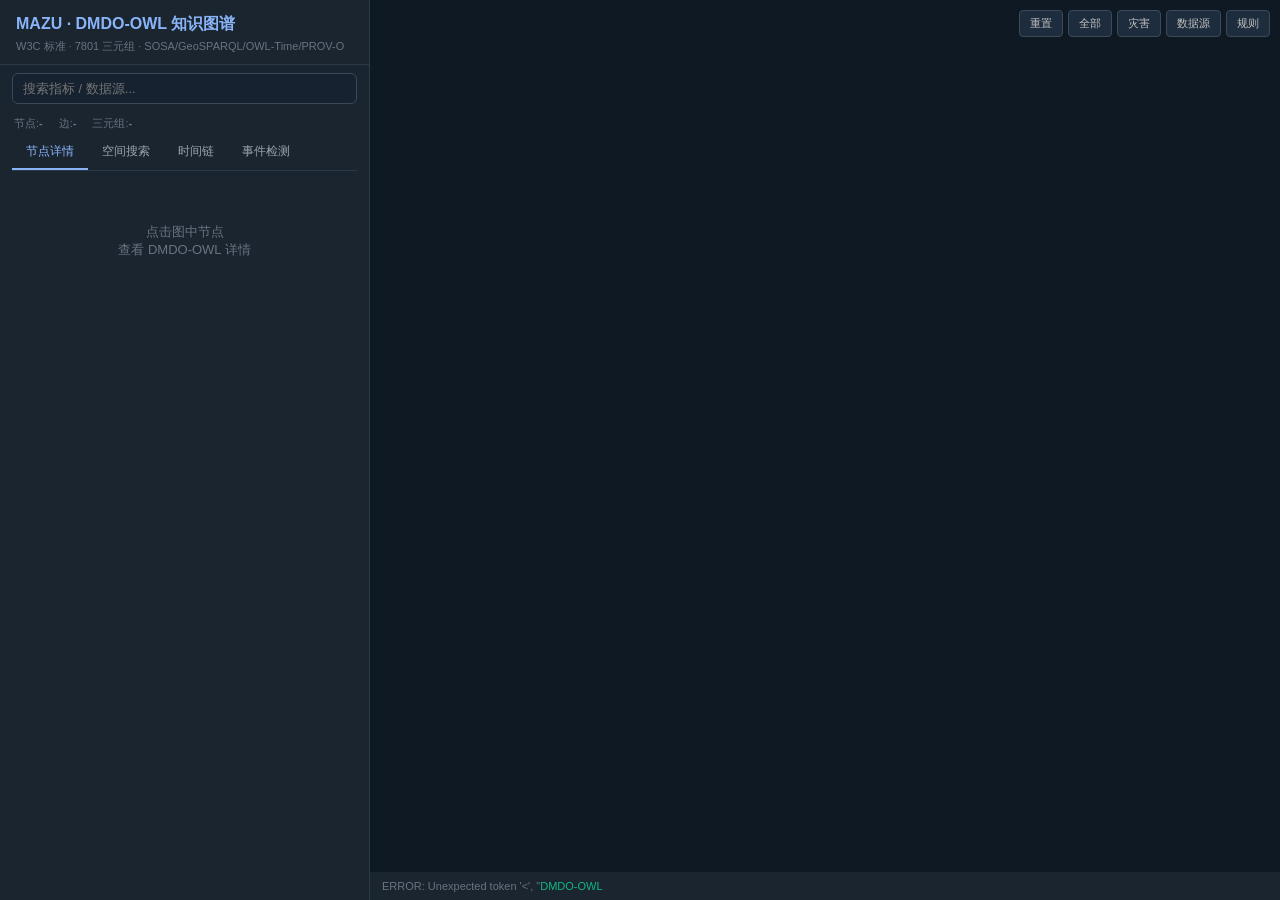
==== commit bf824f67: "feat: MAZU Agent v2 — refactored ReAct loop, enhanced event detector, updated rules & validation - a" ====
--- a/dashboard/templates/index_sparql.html
+++ b/dashboard/templates/index_sparql.html
@@ -192,17 +192,23 @@
 </div>
 
 <script>
+window.onerror=function(m,s,l,c,e){document.getElementById("status").innerHTML='<span style=color:#ef4444>JS Error: '+m+' @ '+s+':'+l+'</span>';return false};
 let network, allNodes=[], allEdges=[];
 const TC={Indicator:"#3b82f6",DataSource:"#10b981",HazardType:"#ef4444",Region:"#f59e0b",Rule:"#8b5cf6",Event:"#f472b6"};
 
 async function init(){
+  try{
   setStatus("加载图谱...");
   const r=await fetch("/api/sparql/summary"),d=await r.json();
   allNodes=d.nodes;allEdges=d.edges;
   document.getElementById("nc").textContent=d.total_nodes;
   document.getElementById("ec").textContent=d.total_edges;
   document.getElementById("tc").textContent=d.triples;
+  setStatus(`加载完成: ${allNodes.length}节点, ${allEdges.length}边, 开始渲染...`);
+  if(typeof vis==="undefined"){setStatus("ERROR: vis-network.js 未加载");return;}
   draw(allNodes,allEdges);
+  setStatus("就绪 · 点击节点查看 DMDO-OWL 详情");
+  }catch(e){setStatus("ERROR: "+e.message);console.error(e);}
 }
 
 function draw(nodes,edges){
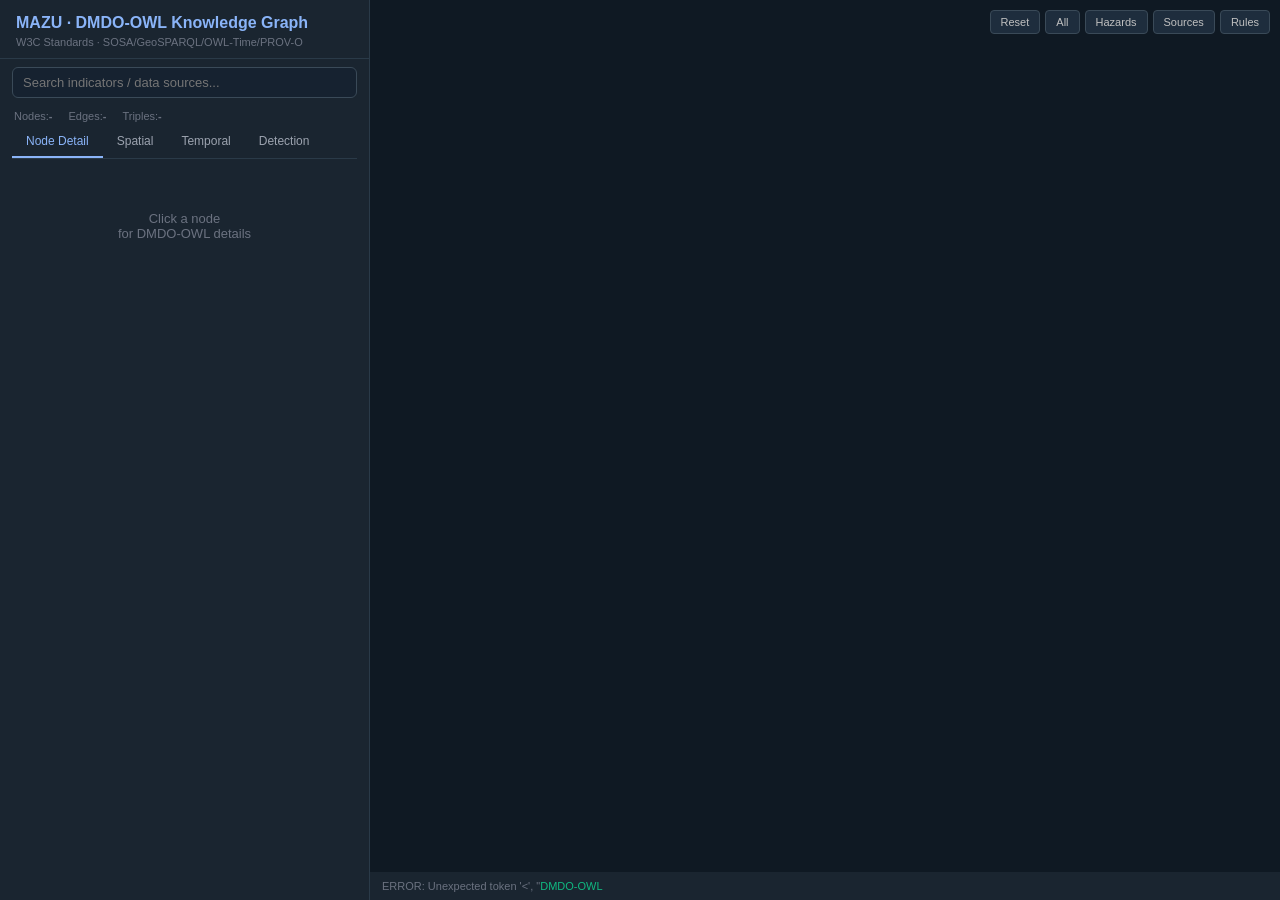
==== commit 30076e95: "feat: i18n — English codebase, trilingual agent (CN/EN/AR), English Streamlit UI, tool descriptions " ====
--- a/dashboard/templates/index_sparql.html
+++ b/dashboard/templates/index_sparql.html
@@ -1,8 +1,8 @@
 <!DOCTYPE html>
-<html lang="zh-CN">
+<html lang="en">
 <head>
 <meta charset="UTF-8"><meta name="viewport" content="width=device-width, initial-scale=1.0">
-<title>MAZU 知识图谱 | DMDO-OWL + GeoSPARQL + OWL-Time</title>
+<title>MAZU Knowledge Graph | DMDO-OWL + GeoSPARQL + OWL-Time</title>
 <script src="/static/vis-network.min.js"></script>
 <style>
 *{margin:0;padding:0;box-sizing:border-box}
@@ -92,66 +92,66 @@
 
 <div id="panel">
   <div class="panel-header">
-    <h2>MAZU · DMDO-OWL 知识图谱</h2>
-    <div class="sub">W3C 标准 · 7801 三元组 · SOSA/GeoSPARQL/OWL-Time/PROV-O</div>
-  </div>
-
-  <div id="searchBox"><input type="text" id="searchInput" placeholder="搜索指标 / 数据源..." oninput="doSearch()"></div>
+    <h2>MAZU · DMDO-OWL Knowledge Graph</h2>
+    <div class="sub">W3C Standards · SOSA/GeoSPARQL/OWL-Time/PROV-O</div>
+  </div>
+
+  <div id="searchBox"><input type="text" id="searchInput" placeholder="Search indicators / data sources..." oninput="doSearch()"></div>
   <div id="searchResults"></div>
 
   <div style="font-size:11px;color:#6b7280;padding:4px 14px;display:flex;gap:16px;">
-    <span>节点:<b id="nc">-</b></span><span>边:<b id="ec">-</b></span><span>三元组:<b id="tc">-</b></span>
+    <span>Nodes:<b id="nc">-</b></span><span>Edges:<b id="ec">-</b></span><span>Triples:<b id="tc">-</b></span>
   </div>
 
   <!-- Tabs -->
   <div class="tabs">
-    <div class="tab active" onclick="switchTab('detail')">节点详情</div>
-    <div class="tab" onclick="switchTab('spatial')">空间搜索</div>
-    <div class="tab" onclick="switchTab('temporal')">时间链</div>
-    <div class="tab" onclick="switchTab('detect')">事件检测</div>
+    <div class="tab active" onclick="switchTab('detail')">Node Detail</div>
+    <div class="tab" onclick="switchTab('spatial')">Spatial</div>
+    <div class="tab" onclick="switchTab('temporal')">Temporal</div>
+    <div class="tab" onclick="switchTab('detect')">Detection</div>
   </div>
 
   <!-- Tab: Node Detail -->
   <div class="tab-content active" id="tab-detail">
-    <div id="emptyHint" style="color:#6b7280;font-size:13px;text-align:center;padding-top:40px;">点击图中节点<br>查看 DMDO-OWL 详情</div>
+    <div id="emptyHint" style="color:#6b7280;font-size:13px;text-align:center;padding-top:40px;">Click a node<br>for DMDO-OWL details</div>
     <div id="detail"></div>
   </div>
 
   <!-- Tab: GeoSPARQL Spatial -->
   <div class="tab-content" id="tab-spatial">
-    <h4 style="font-size:12px;color:#8ab4f8;margin-bottom:8px;">GeoSPARQL 空间查询</h4>
-    <div class="miniform">
-      <input id="gsInd" value="tmax_c" placeholder="指标" style="width:100px">
-      <input id="gsLat" value="24.7" placeholder="纬度" style="width:60px">
-      <input id="gsLon" value="46.7" placeholder="经度" style="width:60px">
-      <input id="gsRad" value="100" placeholder="半径km" style="width:60px">
-    </div>
-    <div class="miniform">
-      <input id="gsDate" placeholder="日期(可选)" style="width:90px">
-      <input id="gsMin" placeholder="最小值(可选)" style="width:70px">
-      <button class="geo sm" onclick="geoRadius()">半径搜索</button>
-      <button class="geo sm" onclick="geoIntersect()">区域相交</button>
+    <h4 style="font-size:12px;color:#8ab4f8;margin-bottom:8px;">GeoSPARQL Spatial Query</h4>
+    <div class="miniform">
+      <input id="gsInd" value="tmax_c" placeholder="Indicator" style="width:100px">
+      <input id="gsLat" value="24.7" placeholder="Lat" style="width:60px">
+      <input id="gsLon" value="46.7" placeholder="Lon" style="width:60px">
+      <input id="gsRad" value="100" placeholder="Radius km" style="width:60px">
+    </div>
+    <div class="miniform">
+      <input id="gsDate" placeholder="Date (optional)" style="width:90px">
+      <input id="gsMin" placeholder="Min value (optional)" style="width:70px">
+      <button class="geo sm" onclick="geoRadius()">Radius Search</button>
+      <button class="geo sm" onclick="geoIntersect()">Intersect</button>
     </div>
     <div class="miniform">
       <select id="gsRegion" style="width:120px">
-        <option value="red_sea">红海</option><option value="persian_gulf">波斯湾</option>
-        <option value="north_saudi">北部</option><option value="central_saudi">中部</option><option value="south_saudi">南部</option>
+        <option value="red_sea">Red Sea</option><option value="persian_gulf">Persian Gulf</option>
+        <option value="north_saudi">North</option><option value="central_saudi">Central</option><option value="south_saudi">South</option>
       </select>
-      <button class="geo sm" onclick="geoAggregate()">区域聚合</button>
+      <button class="geo sm" onclick="geoAggregate()">Aggregate</button>
     </div>
     <div id="gsResults" style="font-size:11px;margin-top:6px;max-height:200px;overflow-y:auto"></div>
   </div>
 
   <!-- Tab: OWL-Time Temporal -->
   <div class="tab-content" id="tab-temporal">
-    <h4 style="font-size:12px;color:#8ab4f8;margin-bottom:8px;">OWL-Time 级联事件链</h4>
+    <h4 style="font-size:12px;color:#8ab4f8;margin-bottom:8px;">OWL-Time Cascading Event Chains</h4>
     <div class="miniform">
       <select id="tmHazard" style="width:100px">
-        <option value="">全部灾种</option><option value="flash_flood">山洪</option>
-        <option value="extreme_heat">高温</option><option value="dust_storm">沙尘</option>
+        <option value="">All Hazards</option><option value="flash_flood">Flash Flood</option>
+        <option value="extreme_heat">Extreme Heat</option><option value="dust_storm">Dust Storm</option>
       </select>
-      <button class="time sm" onclick="timeSequence()">级联链条</button>
-      <button class="time sm" onclick="timeTimeline()">时间线</button>
+      <button class="time sm" onclick="timeSequence()">Cascade Chain</button>
+      <button class="time sm" onclick="timeTimeline()">Timeline</button>
     </div>
     <div id="tmResults" style="font-size:11px;margin-top:6px;max-height:250px;overflow-y:auto"></div>
   </div>
@@ -160,11 +160,11 @@
   <div class="tab-content" id="tab-detect">
     <div class="miniform">
       <input type="text" id="evDate" value="2025-08-19" style="width:90px">
-      <select id="evHazard"><option value="">全部</option><option value="flash_flood">山洪</option><option value="extreme_heat">高温</option><option value="dust_storm">沙尘</option><option value="coastal_humid_heat">沿海</option></select>
-      <button onclick="runDetect()">检测</button>
-    </div>
-    <div class="miniform">
-      <input id="obsDate2" value="2025-08-19" style="width:90px" placeholder="日期">
+      <select id="evHazard"><option value="">All</option><option value="flash_flood">Flash Flood</option><option value="extreme_heat">Extreme Heat</option><option value="dust_storm">Dust Storm</option><option value="coastal_humid_heat">Coastal</option></select>
+      <button onclick="runDetect()">Detect</button>
+    </div>
+    <div class="miniform">
+      <input id="obsDate2" value="2025-08-19" style="width:90px" placeholder="Date">
       <select id="obsIndicator2" style="width:100px">
         <option value="tmax_c">tmax_c</option><option value="daily_precip_total">daily_precip_total</option>
         <option value="cape">cape</option><option value="heat_index_c">heat_index_c</option>
@@ -172,7 +172,7 @@
       </select>
       <select id="obsOp2" style="width:60px"><option value=">=">>=</option><option value=">">></option></select>
       <input id="obsThresh2" value="45" style="width:50px">
-      <button class="sm" onclick="createObservations()">+创建观测</button>
+      <button class="sm" onclick="createObservations()">+Create Obs</button>
     </div>
     <div id="eventList" style="font-size:11px;margin-top:6px;max-height:150px;overflow-y:auto"></div>
     <div id="obsMiniResult" style="font-size:10px;margin-top:4px;color:#10b981"></div>
@@ -182,13 +182,13 @@
 <div id="graph-wrap">
   <div id="graph"></div>
   <div class="gtoolbar">
-    <button onclick="fitGraph()">重置</button>
-    <button onclick="showAll()">全部</button>
-    <button onclick="focusByType('HazardType')">灾害</button>
-    <button onclick="focusByType('DataSource')">数据源</button>
-    <button onclick="focusByType('Rule')">规则</button>
-  </div>
-  <div id="status"><span>就绪 · 点击节点查看 DMDO-OWL 详情</span><span style="color:#10b981;">SOSA · GeoSPARQL · OWL-Time · PROV-O</span></div>
+    <button onclick="fitGraph()">Reset</button>
+    <button onclick="showAll()">All</button>
+    <button onclick="focusByType('HazardType')">Hazards</button>
+    <button onclick="focusByType('DataSource')">Sources</button>
+    <button onclick="focusByType('Rule')">Rules</button>
+  </div>
+  <div id="status"><span>Ready · Click a node for DMDO-OWL details</span><span style="color:#10b981;">SOSA · GeoSPARQL · OWL-Time · PROV-O</span></div>
 </div>
 
 <script>
@@ -198,16 +198,16 @@
 
 async function init(){
   try{
-  setStatus("加载图谱...");
+  setStatus("Loading graph...");
   const r=await fetch("/api/sparql/summary"),d=await r.json();
   allNodes=d.nodes;allEdges=d.edges;
   document.getElementById("nc").textContent=d.total_nodes;
   document.getElementById("ec").textContent=d.total_edges;
   document.getElementById("tc").textContent=d.triples;
-  setStatus(`加载完成: ${allNodes.length}节点, ${allEdges.length}边, 开始渲染...`);
-  if(typeof vis==="undefined"){setStatus("ERROR: vis-network.js 未加载");return;}
+  setStatus(`Loaded: ${allNodes.length} nodes, ${allEdges.length} edges, rendering...`);
+  if(typeof vis==="undefined"){setStatus("ERROR: vis-network.js not loaded");return;}
   draw(allNodes,allEdges);
-  setStatus("就绪 · 点击节点查看 DMDO-OWL 详情");
+  setStatus("Ready · Click a node for DMDO-OWL details");
   }catch(e){setStatus("ERROR: "+e.message);console.error(e);}
 }
 
@@ -244,19 +244,19 @@
 
   if(node.type==="Indicator"){
     const r=await fetch(`/api/sparql/indicator/${nodeId}`),d=await r.json(),dt=d.detail||{},op=dt;
-    html+=` | 单位:${op.output_unit||"N/A"} | 来源:${op.source||"N/A"}</div>`;
+    html+=` | Unit:${op.output_unit||"N/A"} | Source:${op.source||"N/A"}</div>`;
     if(op.description)html+=`<div class="meta">${op.description}</div>`;
-    if(op.expression)html+=`<div class="section"><h4>计算公式</h4><div class="dag-box">${op.expression}</div></div>`;
-    if(op.dag)html+=`<div class="section"><h4>DAG (可执行)</h4><div class="dag-box">${JSON.stringify(op.dag,null,2)}</div></div>`;
+    if(op.expression)html+=`<div class="section"><h4>Expression</h4><div class="dag-box">${op.expression}</div></div>`;
+    if(op.dag)html+=`<div class="section"><h4>DAG (Executable)</h4><div class="dag-box">${JSON.stringify(op.dag,null,2)}</div></div>`;
     // PROV-O chain
     try{
       const pr=await fetch(`/api/sparql/provenance/indicator/${nodeId}`),pd=await pr.json();
       if(pd.length>0){
-        html+=`<div class="section"><h4>PROV-O 溯源链 (${pd.length} 步)</h4><div class="prov-chain">`;
+        html+=`<div class="section"><h4>PROV-O Provenance (${pd.length} steps)</h4><div class="prov-chain">`;
         pd.forEach(p=>{
           if(p.derivedFrom)html+=`<span class="node">${nodeId}</span> <span class="arrow">←wasDerivedFrom←</span> <span class="node">${(p.derivedFrom||'').split('/').pop().replace('>','')}</span><br>`;
           if(p.activity)html+=`<span class="activity">⚙ ${(p.activity||'').split('/').pop().replace('>','')}</span><br>`;
-          if(p.source)html+=`<span class="source">📡 数据源: ${(p.source||'').split('/').pop().replace('>','')}</span><br>`;
+          if(p.source)html+=`<span class="source">📡 Source: ${(p.source||'').split('/').pop().replace('>','')}</span><br>`;
         });
         html+=`</div></div>`;
       }
@@ -265,18 +265,18 @@
     try{
       const sr=await fetch(`/api/sparql/provenance/indicator/${nodeId}`),sd=await sr.json();
       const sources=sd.filter(p=>p.source).map(p=>(p.source||'').split('/').pop().replace('>',''));
-      if(sources.length>0)html+=`<div class="meta" style="color:#10b981;">SOSA 传感器来源: ${[...new Set(sources)].join(', ')}</div>`;
+      if(sources.length>0)html+=`<div class="meta" style="color:#10b981;">SOSA Sensor sources: ${[...new Set(sources)].join(', ')}</div>`;
     }catch(e){}
   }else if(node.type==="Rule"){
     html+=`</div>`;
     try{
       const r=await fetch(`/api/sparql/rule/${nodeId}`),d=await r.json();
-      if(d.hazard_type)html+=`<div class="meta">检测灾种: <span class="chip HazardType">${d.hazard_type}</span></div>`;
+      if(d.hazard_type)html+=`<div class="meta">Hazard type: <span class="chip HazardType">${d.hazard_type}</span></div>`;
       if(d.conditions&&d.conditions.length>0){
-        html+=`<div class="section"><h4>检测条件 · 因果角色标签</h4>`;
+        html+=`<div class="section"><h4>Conditions · Causal Role Labels</h4>`;
         d.conditions.forEach(c=>{
           const role=c.role||(c.isPrimary==="true"?"derived_gate":"concurrent");
-          const roleCN={causal:"因果(提前量)",concurrent:"并发(实况)",derived_gate:"门控(衍生)"}[role]||role;
+          const roleCN={causal:"Causal (Lead)",concurrent:"Concurrent (Real-time)",derived_gate:"Gate (Derived)"}[role]||role;
           const prim=c.isPrimary==="true"?' 🔑':''; const indName=(c.indicator||'').split('/').pop()||'?';
           html+=`<div class="rel-item" onclick="showDetail('${indName}')"><span class="rdot" style="background:${role==='causal'?'#10b981':role==='derived_gate'?'#6b7280':'#f59e0b'}"></span>${indName} ${c.comparisonOp||c.condition||'>='} ${c.threshold||'?'}<span class="role-badge ${role}">${roleCN}${prim}</span><span style="color:#6b7280;margin-left:4px">w=${c.weight}</span></div>`;
         });
@@ -288,7 +288,7 @@
     try{
       const r=await fetch(`/api/sparql/hazard/${nodeId}`),d=await r.json();
       if(d.indicators&&d.indicators.length>0){
-        html+=`<div class="section"><h4>关联指标 (${d.indicators.length})</h4>`;
+        html+=`<div class="section"><h4>Related Indicators (${d.indicators.length})</h4>`;
         d.indicators.forEach(ind=>{html+=`<div class="rel-item" onclick="showDetail('${ind.id}')"><span class="rdot" style="background:#3b82f6"></span>${ind.id}</div>`});
         html+=`</div>`;
       }
@@ -296,15 +296,15 @@
   }
   // In/out edges
   const inE=allEdges.filter(e=>e.to===nodeId),outE=allEdges.filter(e=>e.from===nodeId);
-  if(inE.length>0){html+=`<div class="section"><h4>入边 (${inE.length})</h4>`;inE.slice(0,15).forEach(e=>{html+=`<div class="rel-item" onclick="showDetail('${e.from}')"><span class="rdot" style="background:${TC[allNodes.find(n=>n.id===e.from)?.type]||'#6b7280'}"></span>${e.from} ← ${e.label}</div>`});html+=`</div>`}
-  if(outE.length>0){html+=`<div class="section"><h4>出边 (${outE.length})</h4>`;outE.slice(0,15).forEach(e=>{html+=`<div class="rel-item" onclick="showDetail('${e.to}')"><span class="rdot" style="background:${TC[allNodes.find(n=>n.id===e.to)?.type]||'#6b7280'}"></span>${e.label} → ${e.to}</div>`});html+=`</div>`}
+  if(inE.length>0){html+=`<div class="section"><h4>Incoming (${inE.length})</h4>`;inE.slice(0,15).forEach(e=>{html+=`<div class="rel-item" onclick="showDetail('${e.from}')"><span class="rdot" style="background:${TC[allNodes.find(n=>n.id===e.from)?.type]||'#6b7280'}"></span>${e.from} ← ${e.label}</div>`});html+=`</div>`}
+  if(outE.length>0){html+=`<div class="section"><h4>Outgoing (${outE.length})</h4>`;outE.slice(0,15).forEach(e=>{html+=`<div class="rel-item" onclick="showDetail('${e.to}')"><span class="rdot" style="background:${TC[allNodes.find(n=>n.id===e.to)?.type]||'#6b7280'}"></span>${e.label} → ${e.to}</div>`});html+=`</div>`}
   html+=`</div>`;
   document.getElementById("detail").innerHTML=html;document.getElementById("detail").classList.add("show");
   document.getElementById("emptyHint").style.display="none";
 }
 
 // ── Search ──
-let st;function doSearch(){clearTimeout(st);st=setTimeout(async()=>{const q=document.getElementById("searchInput").value.trim();if(!q){document.getElementById("searchResults").innerHTML="";return}const r=await fetch(`/api/sparql/search?q=${encodeURIComponent(q)}`),items=await r.json();document.getElementById("searchResults").innerHTML=items.map(i=>`<div class="sr" onclick="showDetail('${i.id}')"><span class="srid">${i.id}</span><br><span style="color:#9ca3af;">${(i.description||"").slice(0,50)}</span></div>`).join("")||'<div class="sr" style="color:#6b7280;">无结果</div>'},250)}
+let st;function doSearch(){clearTimeout(st);st=setTimeout(async()=>{const q=document.getElementById("searchInput").value.trim();if(!q){document.getElementById("searchResults").innerHTML="";return}const r=await fetch(`/api/sparql/search?q=${encodeURIComponent(q)}`),items=await r.json();document.getElementById("searchResults").innerHTML=items.map(i=>`<div class="sr" onclick="showDetail('${i.id}')"><span class="srid">${i.id}</span><br><span style="color:#9ca3af;">${(i.description||"").slice(0,50)}</span></div>`).join("")||'<div class="sr" style="color:#6b7280;">No results</div>'},250)}
 
 // ── GeoSPARQL ──
 async function geoRadius(){
@@ -313,49 +313,49 @@
   if(dt)p.append("date",dt);if(mv)p.append("min_value",mv);
   setStatus(`GeoSPARQL: geof:distance radius search...`);
   const r=await fetch(`/api/sparql/geospatial/radius?${p}`),d=await r.json();
-  document.getElementById("gsResults").innerHTML=d.length?d.slice(0,15).map(o=>`<div style="padding:2px 0;color:#e0e0e0;">📍 (${parseFloat(o.lat).toFixed(1)}°N, ${parseFloat(o.lon).toFixed(1)}°E) = <b style="color:#8ab4f8;">${parseFloat(o.val||o.value).toFixed(2)}</b></div>`).join("")+`<div style="color:#6b7280;">共 ${d.length} 条</div>`:'<div style="color:#6b7280;">无结果</div>';
+  document.getElementById("gsResults").innerHTML=d.length?d.slice(0,15).map(o=>`<div style="padding:2px 0;color:#e0e0e0;">📍 (${parseFloat(o.lat).toFixed(1)}°N, ${parseFloat(o.lon).toFixed(1)}°E) = <b style="color:#8ab4f8;">${parseFloat(o.val||o.value).toFixed(2)}</b></div>`).join("")+`<div style="color:#6b7280;">Total: ${d.length}</div>`:'<div style="color:#6b7280;">No results</div>';
 }
 async function geoIntersect(){
   const reg=document.getElementById("gsRegion").value;
   setStatus(`GeoSPARQL: sfIntersects ${reg}...`);
   const r=await fetch(`/api/sparql/geospatial/intersects?region=${reg}`),d=await r.json();
-  document.getElementById("gsResults").innerHTML=d.length?d.slice(0,10).map(e=>`<div>📌 ${(e.event||'').split('/').pop().replace('>','')} | ${(e.hazardType||'').split('/').pop().replace('>','')} | severity:${e.severity||'?'}</div>`).join("")+`<div style="color:#6b7280;">共 ${d.length} 个事件</div>`:'<div style="color:#6b7280;">该区域无事件</div>';
+  document.getElementById("gsResults").innerHTML=d.length?d.slice(0,10).map(e=>`<div>📌 ${(e.event||'').split('/').pop().replace('>','')} | ${(e.hazardType||'').split('/').pop().replace('>','')} | severity:${e.severity||'?'}</div>`).join("")+`<div style="color:#6b7280;">Total: ${d.length} events</div>`:'<div style="color:#6b7280;">No events in region</div>';
 }
 async function geoAggregate(){
   const reg=document.getElementById("gsRegion").value,ind=document.getElementById("gsInd").value,date=document.getElementById("gsDate").value||"2025-08-19";
-  setStatus(`GeoSPARQL: 空间聚合 ${ind} @ ${date}...`);
+  setStatus(`GeoSPARQL: Spatial aggregate ${ind} @ ${date}...`);
   const r=await fetch(`/api/sparql/geospatial/aggregate?indicator=${ind}&date=${date}&region=${reg}`),d=await r.json();
   const o=d[0]||{};
-  document.getElementById("gsResults").innerHTML=`<div style="padding:8px;background:#0f1923;border-radius:6px;">${date} · ${reg} · ${ind}<br>观测数: <b>${o.count||0}</b> · 最大值: <b>${parseFloat(o.maxVal||0).toFixed(2)}</b> · 均值: <b>${parseFloat(o.avgVal||0).toFixed(2)}</b></div>`;
+  document.getElementById("gsResults").innerHTML=`<div style="padding:8px;background:#0f1923;border-radius:6px;">${date} · ${reg} · ${ind}<br>Count: <b>${o.count||0}</b> · Max: <b>${parseFloat(o.maxVal||0).toFixed(2)}</b> · Mean: <b>${parseFloat(o.avgVal||0).toFixed(2)}</b></div>`;
 }
 
 // ── OWL-Time ──
 async function timeSequence(){
   const ht=document.getElementById("tmHazard").value;
-  setStatus("OWL-Time: 级联事件链...");
+  setStatus("OWL-Time: Cascading event chain...");
   const r=await fetch(`/api/sparql/temporal/sequence?hazard_type=${ht||''}`),d=await r.json();
-  document.getElementById("tmResults").innerHTML=d.length?d.slice(0,20).map(e=>`<div class="ev-row"><span class="ev-date">${(e.event1||'').split('/').pop()}</span><span style="color:#8b5cf6;">${e.relation||''}</span>→<span class="ev-date">${(e.event2||'').split('/').pop()}</span></div>`).join("")+`<div style="color:#6b7280;">共 ${d.length} 条级联关系</div>`:'<div style="color:#6b7280;">无级联事件链（请先运行事件检测）</div>';
+  document.getElementById("tmResults").innerHTML=d.length?d.slice(0,20).map(e=>`<div class="ev-row"><span class="ev-date">${(e.event1||'').split('/').pop()}</span><span style="color:#8b5cf6;">${e.relation||''}</span>→<span class="ev-date">${(e.event2||'').split('/').pop()}</span></div>`).join("")+`<div style="color:#6b7280;">Total: ${d.length} cascade relations</div>`:'<div style="color:#6b7280;">No cascade chains (run event detection first)</div>';
 }
 async function timeTimeline(){
-  setStatus("OWL-Time: 事件时间线...");
+  setStatus("OWL-Time: Event timeline...");
   const r=await fetch("/api/sparql/temporal/timeline"),d=await r.json();
-  document.getElementById("tmResults").innerHTML=d.length?d.slice(0,25).map(e=>`<div class="ev-row"><span class="ev-date">${e.date||'?'}</span><span class="ev-sev" style="color:${parseFloat(e.severity)>0.7?'#ef4444':'#f59e0b'}">${e.severity||'?'}</span><span class="ev-type">${(e.hazardType||'').split('/').pop().replace('>','')}</span></div>`).join("")+`<div style="color:#6b7280;">共 ${d.length} 个事件</div>`:'<div style="color:#6b7280;">无事件（请先运行事件检测）</div>';
+  document.getElementById("tmResults").innerHTML=d.length?d.slice(0,25).map(e=>`<div class="ev-row"><span class="ev-date">${e.date||'?'}</span><span class="ev-sev" style="color:${parseFloat(e.severity)>0.7?'#ef4444':'#f59e0b'}">${e.severity||'?'}</span><span class="ev-type">${(e.hazardType||'').split('/').pop().replace('>','')}</span></div>`).join("")+`<div style="color:#6b7280;">Total: ${d.length} events</div>`:'<div style="color:#6b7280;">No events (run detection first)</div>';
 }
 function timeCascade(evId){}
 
 // ── Event detection ──
 async function runDetect(){
   const date=document.getElementById("evDate").value,ht=document.getElementById("evHazard").value;
-  setStatus(`检测 + 写入 RDF: ${date}...`);
+  setStatus(`Detect + Write RDF: ${date}...`);
   const r=await fetch("/api/detect",{method:"POST",headers:{"Content-Type":"application/json"},body:JSON.stringify({date,hazard_type:ht||null})}),d=await r.json();
-  document.getElementById("eventList").innerHTML=d.events.length===0?`<div style="color:#6b7280;">无极端事件</div>`:d.events.map(e=>`<div class="ev-row"><span class="ev-sev">${e.severity.toUpperCase()}</span><span class="chip HazardType">${e.hazard_type}</span>${e.cells_count}格点 · ${e.area_km2.toFixed(0)}km² · ${e.region}</div>`).join("");
-  setStatus(`检测: ${d.events.length} 事件 · RDF: ${d.rdf_triples} triples`);
+  document.getElementById("eventList").innerHTML=d.events.length===0?`<div style="color:#6b7280;">No extreme events</div>`:d.events.map(e=>`<div class="ev-row"><span class="ev-sev">${e.severity.toUpperCase()}</span><span class="chip HazardType">${e.hazard_type}</span>${e.cells_count} cells · ${e.area_km2.toFixed(0)}km² · ${e.region}</div>`).join("");
+  setStatus(`Detect: ${d.events.length} events · RDF: ${d.rdf_triples} triples`);
 }
 async function createObservations(){
   const date=document.getElementById("obsDate2").value,ind=document.getElementById("obsIndicator2").value,op=document.getElementById("obsOp2").value,th=parseFloat(document.getElementById("obsThresh2").value)||0;
   setStatus(`SOSA Observation: ${ind} @ ${date}...`);
   const r=await fetch("/api/sparql/observations/create",{method:"POST",headers:{"Content-Type":"application/json"},body:JSON.stringify({date,indicator_ids:[ind],threshold_filter:{[ind]:[op,th]}})}),d=await r.json();
-  document.getElementById("obsMiniResult").innerHTML=`✅ ${d.observations_created} 条观测 · ${d.total_triples} triples`;
+  document.getElementById("obsMiniResult").innerHTML=`✅ ${d.observations_created} observations · ${d.total_triples} triples`;
 }
 
 function setStatus(msg){document.getElementById("status").innerHTML=`<span>${msg}</span><span style="color:#10b981;">DMDO-OWL</span>`}
